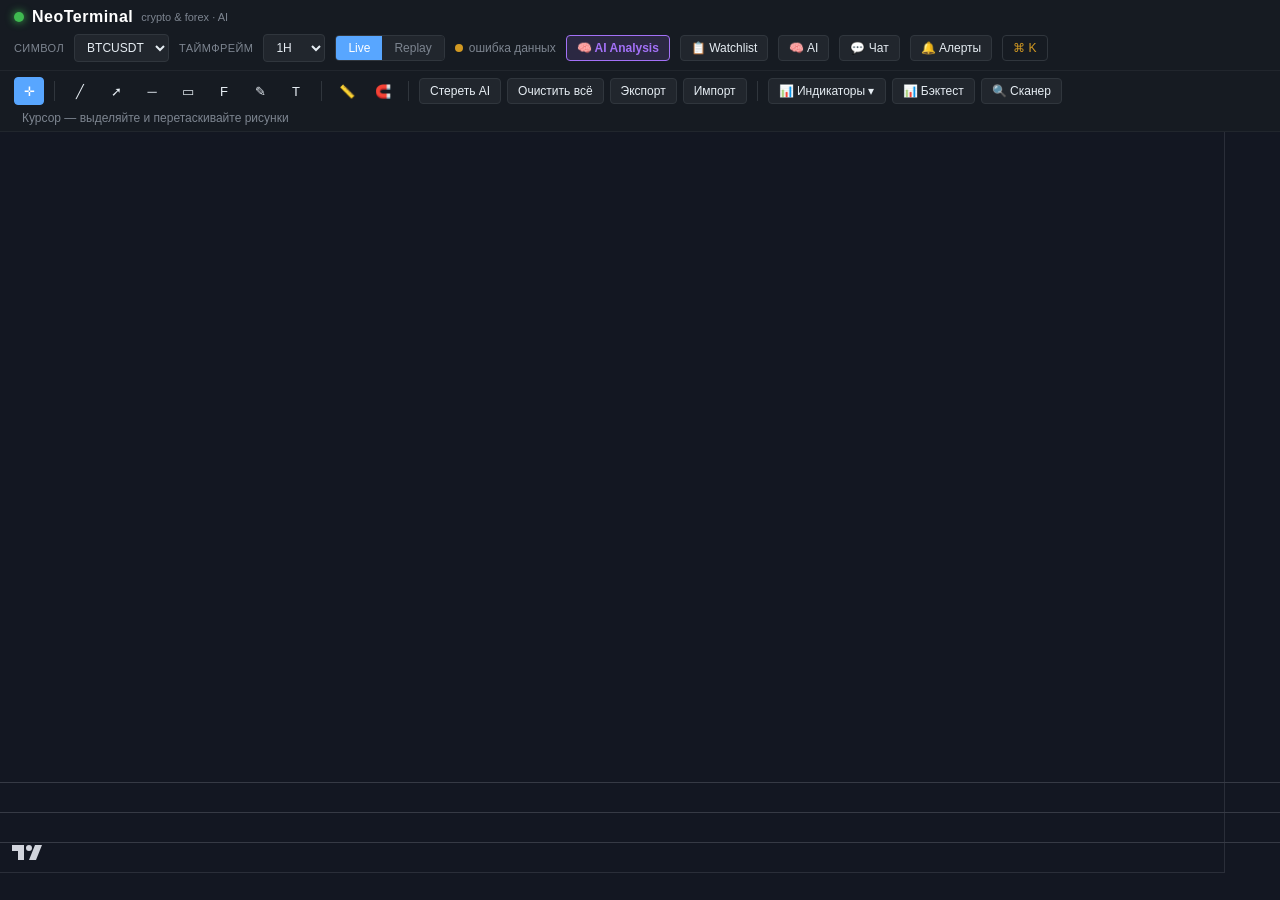
==== templates/index.html @ 92e6eb7a "BLOCK-37: scanner with TP/SL always (no toggle)" ====
<!DOCTYPE html>
<html lang="ru">
<head>
<meta charset="utf-8">
<meta name="viewport" content="width=device-width, initial-scale=1">
<title>Neo Trading Terminal</title>
<link rel="stylesheet" href="/static/css/style.css">
</head>
<body>
<div class="app">
  <header class="topbar">
    <div class="brand">
      <span class="brand-dot"></span>
      <span class="brand-name">NeoTerminal</span>
      <span class="brand-sub">crypto &amp; forex · AI</span>
    </div>
    <div class="controls">
      <label class="lbl">Символ</label>
      <select id="symbol-select">
        <option>BTCUSDT</option><option>ETHUSDT</option>
        <option>SOLUSDT</option><option>EURUSD</option>
        <option>GBPUSD</option><option>USDCHF</option>
        <option>USDJPY</option><option>USDCAD</option>
        <option>EURJPY</option><option>XAUUSD</option>
      </select>
      <label class="lbl">Таймфрейм</label>
      <select id="timeframe-select">
        <option>1m</option><option>5m</option><option>15m</option>
        <option selected>1H</option><option>4H</option><option>1D</option>
      </select>
      <div class="segmented" id="mode-toggle">
        <button data-mode="live" class="active">Live</button>
        <button data-mode="replay">Replay</button>
      </div>
      <span class="status" id="connection-status">
        <span class="pulse-dot" id="pulse-dot"></span>
        <span id="status-text">подключение…</span>
      </span>
      <span id="data-load-status" class="data-load-status" style="display:none">
        загрузка: 0/20000
      </span>
      <button id="ai-analysis-btn" class="btn ai-btn">🧠 AI Analysis</button>
      <button id="watchlist-toggle-btn" class="btn">📋 Watchlist</button>
      <button id="ai-toggle-btn" class="btn">🧠 AI</button>
      <button id="chat-toggle-btn" class="btn">💬 Чат</button>
      <button id="alerts-toggle-btn" class="btn">🔔 Алерты</button>
      <button id="cmd-palette-btn" class="btn ghost-btn">⌘ K</button>
    </div>
  </header>

  <div class="toolbar">
  <button class="tool-btn active" data-tool="cursor" title="Курсор">✛</button>
  <span class="sep"></span>
  <button class="tool-btn" data-tool="trendline" title="Трендовая">╱</button>
  <button class="tool-btn" data-tool="ray" title="Луч">➚</button>
  <button class="tool-btn" data-tool="h_line" title="Горизонтальная">─</button>
  <button class="tool-btn" data-tool="rectangle" title="Прямоугольник">▭</button>
  <button class="tool-btn" data-tool="fib" title="Фибоначчи">F</button>
  <button class="tool-btn" data-tool="pen" title="Кисть">✎</button>
  <button class="tool-btn" data-tool="text" title="Текст">T</button>
  <span class="sep"></span>
  <button class="tool-btn" id="measure-btn" title="Измерить">📏</button>
  <button class="tool-btn" id="magnet-btn" title="Магнит">🧲</button>
  <span class="sep"></span>
  <button class="btn" id="erase-ai-btn">Стереть AI</button>
  <button class="btn" id="clear-btn">Очистить всё</button>
  <button class="btn" id="export-btn">Экспорт</button>
  <button class="btn" id="import-btn">Импорт</button>
  <input type="file" id="import-file" hidden accept=".json">
  <span class="sep"></span>
  <div class="indicators-dropdown" id="indicators-dropdown">
    <button class="btn" id="indicators-btn">📊 Индикаторы ▾</button>
    <div class="indicators-menu" id="indicators-menu">
      <label class="ind-item"><input type="checkbox" id="ind-sma" checked> SMA 20</label>
      <label class="ind-item"><input type="checkbox" id="ind-ema" checked> EMA 50</label>
      <label class="ind-item"><input type="checkbox" id="ind-bb" checked> BB</label>
      <label class="ind-item"><input type="checkbox" id="ind-volume" checked> Volume</label>
      <label class="ind-item"><input type="checkbox" id="ind-rsi"> RSI</label>
      <label class="ind-item"><input type="checkbox" id="ind-macd"> MACD</label>
      <label class="ind-item"><input type="checkbox" id="ind-vwap"> VWAP</label>
      <label class="ind-item"><input type="checkbox" id="ind-supertrend"> Supertrend</label>
    </div>
  </div>
  <button class="btn" id="backtest-btn">📊 Бэктест</button>
  <button class="btn" id="scanner-btn">🔍 Сканер</button>
  <span class="hint" id="tool-hint">Курсор</span>
</div>

  <div class="main-area">
    <aside class="watchlist-panel" id="watchlist-panel" style="display:none">
      <div class="watchlist-header">Watchlist</div>
      <div class="watchlist-items" id="watchlist-items"></div>
    </aside>
    <div class="chart-wrap">
      <div class="chart-legend" id="chart-legend"></div>
      <div id="chart-container"></div>
      <div class="chart-loading" id="chart-loading">
        <div class="chart-spinner"></div>
      </div>
    </div>
    <aside class="ai-panel" id="ai-panel" style="display:none">
      <div class="ai-panel-header">
        <span>🧠 AI</span>
        <button id="ai-refresh-btn" class="mini-btn">⟳</button>
      </div>
      <div class="ai-body">
        <div class="ai-signal-box">
          <div class="ai-signal-label">Сигнал</div>
          <div class="ai-signal" id="ai-signal">—</div>
          <div class="conf-track"><div class="conf-fill" id="conf-fill"></div></div>
          <span id="conf-text">уверенность 0%</span>
        </div>
        <div class="ai-indicators-mini" id="ai-indicators-mini" style="display:none"></div>
        <div class="ai-reason" id="ai-reason">Анализ не запущен.</div>
        <div class="ai-meta" id="ai-meta"></div>
        <div class="ai-drawings">
          AI рисунков: <span id="ai-draw-count">0</span>
          <ul id="ai-draw-list"></ul>
        </div>
      </div>
    </aside>
    <aside class="chat-panel" id="chat-panel" style="display:none">
      <div class="chat-panel-header">
        <span>💬 Чат</span>
        <button id="chat-close-btn" class="mini-btn">✕</button>
      </div>
      <div class="chat-body" id="chat-body"></div>
      <div class="chat-input-row">
        <textarea id="chat-input" class="chat-input" rows="2"></textarea>
        <button id="chat-send-btn" class="btn ai-btn">➤</button>
      </div>
    </aside>
    <aside class="alerts-panel" id="alerts-panel" style="display:none">
      <div class="alerts-panel-header">
        <span>🔔 Алерты</span>
        <button id="alerts-close-btn" class="mini-btn">✕</button>
      </div>
      <div class="alert-form">
        <label for="alert-symbol">Символ</label>
        <select id="alert-symbol">
          <option>BTCUSDT</option><option>ETHUSDT</option>
          <option>SOLUSDT</option><option>EURUSD</option>
          <option>GBPUSD</option><option>USDCHF</option>
          <option>USDJPY</option><option>USDCAD</option>
          <option>EURJPY</option><option>XAUUSD</option>
        </select>
        <label for="alert-condition">Условие</label>
        <select id="alert-condition">
          <option value="above">Выше (above)</option>
          <option value="below">Ниже (below)</option>
          <option value="cross">Пересечение (cross)</option>
        </select>
        <label for="alert-value">Значение</label>
        <input type="number" id="alert-value" step="any" placeholder="100000">
        <label for="alert-channel">Канал</label>
        <select id="alert-channel">
          <option value="browser">Браузер</option>
          <option value="webhook">Webhook</option>
          <option value="telegram">Telegram</option>
        </select>
        <input type="text" id="alert-destination" placeholder="URL вебхука / token:chat_id" style="display:none">
        <button id="alert-create-btn" class="btn ai-btn">Создать</button>
      </div>
      <div class="alerts-list" id="alerts-list"></div>
      <div class="alerts-panel-footer">
        <span id="alerts-count">активных: 0</span>
      </div>
    </aside>
    <aside class="backtest-panel" id="backtest-panel" style="display:none">
      <div class="backtest-panel-header">
        <span>📊 Бэктест</span>
        <button id="bt-close-btn" class="mini-btn">✕</button>
      </div>
      <div class="bt-form">
        <label for="bt-strategy">Стратегия</label>
        <select id="bt-strategy">
          <option value="sma_cross">SMA Cross (20×50)</option>
          <option value="rsi_reversal">RSI Reversal (30/70)</option>
          <option value="macd_cross">MACD Cross</option>
        </select>
        <label for="bt-symbol">Символ</label>
        <select id="bt-symbol">
          <option>BTCUSDT</option><option>ETHUSDT</option>
          <option>SOLUSDT</option><option>EURUSD</option>
          <option>GBPUSD</option><option>USDCHF</option>
          <option>USDJPY</option><option>USDCAD</option>
          <option>EURJPY</option><option>XAUUSD</option>
        </select>
        <label for="bt-timeframe">Таймфрейм</label>
        <select id="bt-timeframe">
          <option>1m</option><option>5m</option><option>15m</option>
          <option selected>1H</option><option>4H</option><option>1D</option>
        </select>
        <label for="bt-from">С</label>
        <input type="date" id="bt-from">
        <label for="bt-to">По</label>
        <input type="date" id="bt-to">
        <label for="bt-cash">Капитал</label>
        <input type="number" id="bt-cash" value="10000" min="100" step="100">
        <label for="bt-limit">Свечей</label>
        <select id="bt-limit">
          <option value="1000">1000 свечей</option>
          <option value="5000" selected>5000 свечей</option>
          <option value="10000">10000 свечей</option>
          <option value="20000">20000 свечей (медленно)</option>
        </select>
        <div class="bt-run-row">
          <button id="bt-run-btn" class="btn ai-btn">Запустить</button>
        </div>
      </div>
      <div class="bt-error" id="bt-error" style="display:none"></div>
      <div class="bt-status" id="bt-status" style="display:none">Выполняется…</div>
      <div class="bt-results" id="bt-results" style="display:none">
        <div class="bt-metrics" id="bt-metrics"></div>
        <canvas id="bt-equity-canvas" class="bt-equity-canvas"></canvas>
        <div class="bt-trades-title">Последние сделки</div>
        <div class="bt-trades" id="bt-trades"></div>
      </div>
    </aside>
    <aside class="scanner-panel" id="scanner-panel" style="display:none">
      <div class="scanner-panel-header">
        <span>🔍 Сканер стратегий</span>
        <button id="scanner-close-btn" class="mini-btn">✕</button>
      </div>
      <div class="scan-form">
        <span class="scan-form-label">Символы</span>
        <div class="scan-checks" id="scan-symbols"></div>
        <label for="scan-timeframes">Таймфреймы</label>
        <div class="scan-timeframes-head">
          <label class="scan-all-label" for="scan-all-timeframes">
            <input type="checkbox" id="scan-all-timeframes">
            <span class="scan-all-icon">✓</span>Все ТФ
          </label>
          <span class="scan-timeframes-count" id="scan-timeframes-count">
            Выбрано: 0 ТФ
          </span>
        </div>
        <div class="scan-checks scan-checks-timeframes" id="scan-timeframes"></div>
        <div class="scan-strategies-head">
          <span class="scan-form-label">Стратегии</span>
          <label class="scan-all-label" for="scan-all-strategies">
            <input type="checkbox" id="scan-all-strategies">
            <span class="scan-all-icon">✓</span>Все стратегии
          </label>
          <label class="scan-mode-toggle" for="scan-full-history">
            <input type="checkbox" id="scan-full-history" checked>
            Полная история (20k, медленнее)
          </label>
          <span class="scan-strategies-count" id="scan-strategies-count">
            Выбрано: 0 стратегий
          </span>
        </div>
        <div class="scan-checks scan-checks-strategies"
             id="scan-strategies"></div>
        <div class="scan-run-row">
          <span class="scan-estimate" id="scan-estimate"></span>
          <button id="scan-run-btn" class="btn ai-btn">Запустить</button>
        </div>
      </div>
      <div class="scan-config">
        <button id="scan-config-toggle" class="scan-config-header" type="button">
          <span>⚙️ Настроить параметры</span><span id="scan-config-arrow">▸</span>
        </button>
        <div class="scan-config-panel" id="scan-config-panel" style="display:none">
          <label class="scan-config-use">
            <input type="checkbox" id="scan-use-custom"> Использовать свои параметры
          </label>
          <div id="scan-config-blocks"></div>
          <div class="scan-config-footer">
            <button id="scan-config-reset" class="btn" type="button">Сбросить к дефолту</button>
            <span id="scan-combo-count"></span>
          </div>
        </div>
      </div>
      <div class="scan-progress" id="scan-progress" style="display:none">
        <div class="conf-track"><div id="scan-progress-bar"></div></div>
        <span id="scan-progress-text">0/…</span>
      </div>
      <div class="scan-error" id="scan-error" style="display:none"></div>
      <div class="scan-hint" id="scan-hint">
        Запустите скан, чтобы увидеть результаты.
      </div>
      <div class="scan-results-block" id="scan-results-block" style="display:none">
        <div class="scan-summary" id="scan-summary-wrap" style="display:none">
          <div id="scan-summary"></div>
          <button id="scan-copy-btn" class="btn" type="button">📋 Отчёт для копирования</button>
        </div>
        <div class="scan-filter-row">
          <label for="scan-min-sharpe">min_sharpe</label>
          <input type="number" id="scan-min-sharpe" value="0" step="0.1">
          <button id="scan-export-btn" class="btn">📥 Экспорт CSV</button>
        </div>
        <!-- BLOCK-37: чекбокс «TP/SL уровни» убран — сканер и
             /api/backtest/trades всегда считают с уровнями
             config.BACKTEST_TP_ATR/SL_ATR (2×ATR / 1×ATR), поэтому числа
             в панели и блоки на графике совпадают 1:1. -->
        <div class="scan-warning" id="scan-warning" style="display:none"></div>
        <div class="scan-empty" id="scan-empty" style="display:none">
          Нет результатов по фильтру. Попробуйте снизить min_sharpe
          или сменить стратегию.
        </div>
        <div class="scan-results-head scan-result-row">
          <span>Symbol</span><span>ТФ</span><span>Стратегия</span><span>Params</span>
          <span>Comb</span><span>Train</span><span>Test</span>
          <span>Trades</span><span>Вердикт</span>
        </div>
        <div class="scan-results" id="scan-results"></div>
      </div>
    </aside>
  </div>

  <div class="replay-bar" id="replay-bar" style="display:none">
    <label>От</label><input type="date" id="from-date">
    <label>До</label><input type="date" id="to-date">
    <button class="btn" id="load-replay-btn">Загрузить</button>
    <span class="sep"></span>
    <button class="btn preset-btn" data-preset="30d">30д</button>
    <button class="btn preset-btn" data-preset="3m">3м</button>
    <button class="btn preset-btn" data-preset="1y">1г</button>
    <button class="btn preset-btn" data-preset="all">Всё</button>
    <span class="sep"></span>
    <button class="btn" id="play-btn">▶</button>
    <button class="btn" id="pause-btn">⏸</button>
    <button class="btn" id="reset-btn">Reset</button>
    <button class="btn" id="step-back-btn">⏪</button>
    <button class="btn" id="step-forward-btn">⏩</button>
    <input type="range" id="speed-control" min="0.5" max="20" step="0.5" value="2">
    <input type="range" id="progress-slider" min="0" max="100" value="0">
    <span id="replay-pos-text">0 / 0</span>
  </div>
</div>

<div id="alert-toasts"></div>

<script src="/static/vendor/lightweight-charts.standalone.production.js"></script>
<script type="module" src="/static/js/main.js"></script>
</body>
</html>
---- static/css/style.css ----
:root {
  /* Base */
  --bg:           #0d1117;   /* фон страницы */
  --bg-elevated:  #161b22;   /* панели, топбар, тулбар */
  --bg-hover:     #21262d;   /* hover на элементах */
  --bg-active:    #1f6feb;   /* активная кнопка/таб */

  /* Border */
  --border:       #30363d;   /* основные границы */
  --border-soft:  #21262d;   /* мягкие разделители */

  /* Text */
  --text:         #e6edf3;   /* основной */
  --text-muted:   #7d8590;   /* второстепенный */
  --text-subtle:  #484f58;   /* третичный */

  /* States */
  --up:           #3fb950;   /* свечи up */
  --down:         #f85149;   /* свечи down */
  --warning:      #d29922;   /* алерты, attention */

  /* Accent */
  --accent:       #58a6ff;   /* активные ссылки, фокус */
  --accent-soft:  rgba(88, 166, 255, 0.15);  /* подсветка */

  /* AI */
  --ai:           #a371f7;
  --ai-glow:      rgba(163, 113, 247, 0.25);

  /* Sizing */
  --radius:       6px;
  --radius-sm:    4px;
  --transition-fast: 0.12s ease;
  --transition:      0.15s ease;
  --transition-slow: 0.25s ease;
}


* { margin:0; padding:0; box-sizing:border-box; }
html, body { height:100%; overflow:hidden;
  font-family:"Segoe UI",Tahoma,Geneva,Verdana,sans-serif;
  font-size:13px; color:var(--text); background:var(--bg); }
.app { display:flex; flex-direction:column; height:100vh; }

.topbar { display:flex; justify-content:space-between; align-items:center;
  padding:8px 14px; background:var(--bg-elevated); border-bottom:1px solid var(--bg-hover);
  flex-shrink:0; flex-wrap:wrap; gap:8px; }
.brand { display:flex; align-items:center; gap:8px; }
.brand-dot { width:10px; height:10px; border-radius:50%;
  background:var(--up); box-shadow:0 0 8px var(--up); }
.brand-name { font-size:16px; font-weight:700; color:#fff;
  letter-spacing:.5px; }
.brand-sub { font-size:11px; color:var(--text-muted); }
.controls { display:flex; align-items:center; gap:10px; flex-wrap:wrap; }
.lbl { color:var(--text-muted); font-size:11px; text-transform:uppercase;
  letter-spacing:.4px; }
select, input[type="date"], input[type="text"] {
  background:var(--bg-hover); color:var(--text); border:1px solid var(--border);
  padding:5px 8px; border-radius:4px; font-size:12px; outline:none;
  transition: border-color var(--transition-fast),
              box-shadow var(--transition-fast); }
select:focus, input:focus { border-color:var(--accent);
  box-shadow: 0 0 0 3px var(--accent-soft); }
.segmented { display:flex; border:1px solid var(--border);
  border-radius:4px; overflow:hidden; }
.segmented button { background:var(--bg-hover); color:var(--text-muted);
  border:none; padding:5px 12px; cursor:pointer; font-size:12px;
  transition: background var(--transition),
              color var(--transition),
              border-color var(--transition),
              box-shadow var(--transition); }
.segmented button.active { background:var(--accent); color:#fff; }
.status { display:flex; align-items:center; gap:6px;
  color:var(--text-muted); font-size:12px; }
.data-load-status {
  color: var(--warning);
  font-size: 11px;
  padding: 4px 8px;
  background: rgba(210,153,34,0.1);
  border-radius: 4px;
  border: 1px solid rgba(210,153,34,0.3);
}
.pulse-dot { width:8px; height:8px; border-radius:50%;
  background:var(--down); }
.pulse-dot.ok { background:var(--up); animation:pulse 2s infinite; }
.pulse-dot.warn { background:var(--warning); }
@keyframes pulse { 0%,100% { box-shadow:0 0 0 0 rgba(63,185,80,.5); }
  50% { box-shadow:0 0 0 5px rgba(63,185,80,0); } }
.btn { background:var(--bg-hover); color:var(--text); border:1px solid var(--border);
  padding:5px 10px; border-radius:4px; cursor:pointer;
  font-size:12px;
  transition: background var(--transition),
              color var(--transition),
              border-color var(--transition),
              box-shadow var(--transition); }
.btn:hover { background:var(--bg-hover); }
.btn.panel-active { background: var(--accent-soft); color: var(--accent); }
.ai-btn { background: rgba(163, 113, 247, 0.15);
  border: 1px solid var(--ai);
  color: var(--ai);
  font-weight: 600;
  transition: background var(--transition),
              box-shadow var(--transition); }
.ai-btn:hover { background: rgba(163, 113, 247, 0.25);
  box-shadow: 0 0 0 3px var(--ai-glow); }
.ghost-btn { background:transparent; border-color:var(--border);
  color:var(--warning); }

.toolbar { display:flex; align-items:center; gap:6px;
  padding:6px 14px; background:var(--bg-elevated);
  border-bottom:1px solid var(--bg-hover); flex-shrink:0; flex-wrap:wrap; }
.tool-btn { min-width:30px; height:28px; background:transparent;
  color:var(--text); border:1px solid transparent; border-radius:4px;
  cursor:pointer; font-size:13px; padding:0 6px;
  transition: background var(--transition),
              color var(--transition),
              border-color var(--transition),
              box-shadow var(--transition); }
.tool-btn:hover { background:var(--bg-hover); }
.tool-btn.active { background:var(--accent); color:#fff;
  border-color:var(--accent);
  box-shadow: inset 0 0 0 1px var(--accent); }
.sep { width:1px; height:20px; background:var(--border); margin:0 4px; }
input[type="color"] { width:26px; height:26px; padding:1px;
  border:1px solid var(--border); border-radius:4px;
  background:var(--bg-hover); cursor:pointer; }
.hint { color:var(--text-muted); font-size:12px; margin-left:8px; }

.main-area { flex:1; display:flex; min-height:0; overflow:hidden; }

.watchlist-panel { position:fixed; left:12px; top:90px; bottom:12px;
  width:200px; z-index:50;
  background:var(--bg-elevated);
  border:1px solid var(--border);
  border-radius:var(--radius);
  box-shadow:0 8px 24px rgba(0,0,0,0.4);
  overflow-y:auto;
  transition: transform var(--transition-slow),
              opacity var(--transition-slow); }
.watchlist-header { padding:8px 12px; font-weight:600; color:#fff;
  font-size:12px; border-bottom:1px solid var(--bg-hover);
  text-transform:uppercase; letter-spacing:.4px; }
.watchlist-items { display:flex; flex-direction:column; }
.watchlist-item { padding:6px 10px; cursor:pointer;
  border-bottom:1px solid var(--bg-hover); display:flex;
  justify-content:space-between; gap:6px; font-size:12px;
  align-items:center;
  transition: background var(--transition); }
.watchlist-item:hover { background:var(--bg-hover); }
.watchlist-item.active { background:var(--bg-hover);
  border-left:3px solid var(--accent); padding-left:7px; }
.wl-symbol { font-weight:600; color:#fff; }
.wl-price { color:var(--text); }
.wl-change.up { color:var(--up); }
.wl-change.down { color:var(--down); }

.chart-wrap { flex:1; width:100%; position:relative; min-width:0;
  min-height:0; overflow:hidden; }
#chart-container { position:absolute; inset:0; }
.chart-legend { position:absolute; top:4px; left:8px; z-index:5;
  font-size:11px; pointer-events:none; display:flex;
  gap:12px; flex-wrap:wrap; }
.chart-legend .lg-item { display:flex; align-items:center;
  gap:5px; white-space:nowrap; }
.chart-legend .lg-swatch { width:10px; height:2px;
  border-radius:1px; }

.ai-panel { position:fixed; right:12px; top:90px; width:320px;
  max-height:45vh; z-index:50;
  background-color:var(--bg-elevated);
  background-image: linear-gradient(180deg,
    rgba(163, 113, 247, 0.05) 0%,
    rgba(163, 113, 247, 0) 30%);
  border:1px solid var(--border);
  border-radius:var(--radius);
  box-shadow:0 8px 24px rgba(0,0,0,0.4);
  display:flex; flex-direction:column; overflow-y:auto;
  transition: opacity var(--transition-slow),
              transform var(--transition-slow); }
.ai-panel-header { display:flex; justify-content:space-between;
  align-items:center; padding:10px 12px;
  border-bottom:1px solid var(--border); font-weight:600; color:var(--ai); }
.mini-btn { background:var(--bg-hover); border:1px solid var(--border);
  color:var(--text); border-radius:4px; width:24px; height:24px;
  cursor:pointer;
  transition: background var(--transition),
              color var(--transition),
              border-color var(--transition),
              box-shadow var(--transition); }
.ai-body { padding:12px; display:flex; flex-direction:column;
  gap:12px; }
.ai-signal-box { background: rgba(163, 113, 247, 0.05);
  border: 1px solid rgba(163, 113, 247, 0.3);
  border-radius:6px; padding:10px; text-align:center; }
.ai-signal-label { font-size:11px; color:var(--text-muted);
  text-transform:uppercase; }
.ai-signal { font-size:22px; font-weight:800;
  transition: color var(--transition), opacity var(--transition); }
.signal-BUY { color:var(--up); }
.signal-SELL { color:var(--down); }
.signal-HOLD { color:var(--warning); }
.conf-track { height:6px; background:var(--bg);
  border-radius:3px; overflow:hidden; margin-top:8px; }
.conf-fill { height:100%; width:0; background:var(--ai);
  border-radius:3px; transition:width .3s; }
#conf-text { font-size:11px; color:var(--text-muted); }
.ai-reason { background: rgba(163, 113, 247, 0.08); border-left:3px solid var(--ai);
  border-radius:4px; padding:8px 10px; font-size:12px;
  line-height:1.45; white-space:pre-wrap; color:var(--text); }
.ai-meta { font-size:11px; color:var(--text-muted); }
.ai-drawings { border-top:1px dashed var(--border); padding-top:8px;
  font-size:12px; color:var(--text-muted); }
#ai-draw-count { color:var(--ai); font-weight:700; }

.chat-panel { position:fixed; right:12px; top:90px;
  width:320px; height:60vh; z-index:50;
  background:var(--bg-elevated);
  border:1px solid var(--border);
  border-radius:var(--radius);
  box-shadow:0 8px 24px rgba(0,0,0,0.4);
  display:flex; flex-direction:column; overflow:hidden;
  transition: opacity var(--transition-slow),
              transform var(--transition-slow); }
.chat-panel-header { display:flex; justify-content:space-between;
  align-items:center; padding:10px 12px;
  border-bottom:1px solid var(--bg-hover); font-weight:600; color:#fff; }
.chat-body { flex:1; overflow-y:auto; padding:10px;
  display:flex; flex-direction:column; gap:8px; }
.chat-msg { display:flex; }
.chat-msg.user { justify-content:flex-end; }
.chat-msg.ai { justify-content:flex-start; }
.chat-bubble { max-width:85%; padding:7px 10px;
  border-radius:8px; font-size:12px; line-height:1.45;
  white-space:pre-wrap; word-break:break-word; }
.chat-msg.user .chat-bubble { background:var(--accent); color:#fff;
  border-bottom-right-radius:2px; }
.chat-msg.ai .chat-bubble { background:var(--bg-hover); color:var(--text);
  border:1px solid var(--border); border-bottom-left-radius:2px; }
.chat-input-row { display:flex; gap:6px; padding:8px;
  border-top:1px solid var(--bg-hover); }
.chat-input { flex:1; background:var(--bg); color:var(--text);
  border:1px solid var(--border); border-radius:4px;
  padding:6px 8px; font-size:12px; resize:none;
  outline:none; font-family:inherit;
  transition: border-color var(--transition-fast),
              box-shadow var(--transition-fast); }
.chat-input:focus { border-color:var(--accent);
  box-shadow: 0 0 0 3px var(--accent-soft); }

.replay-bar { flex-shrink:0; display:none; align-items:center;
  gap:8px; padding:8px 14px; background:var(--bg-elevated);
  border-top:1px solid var(--bg-hover); flex-wrap:wrap; }
.replay-bar input[type="range"] { accent-color:var(--accent); }
.replay-bar #progress-slider { flex:1; min-width:140px; }

.indicators-dropdown { position:relative; display:inline-block; }
.indicators-menu { display:none; position:absolute; top:100%;
  left:0; margin-top:4px; background:var(--bg-elevated);
  border:1px solid var(--border); border-radius:6px;
  padding:8px 10px; z-index:200; min-width:170px;
  box-shadow:0 6px 24px #000a; }
.indicators-dropdown.open .indicators-menu { display:block; }
.ind-item { display:flex; align-items:center; gap:7px;
  padding:4px 0; cursor:pointer; font-size:12px;
  color:var(--text); white-space:nowrap; }
.ind-item input[type="checkbox"] { accent-color:var(--accent);
  width:14px; height:14px; margin:0; }


.tool-btn.active { background: var(--accent); color: #fff; border-color: var(--accent); box-shadow: inset 0 0 0 1px var(--accent); }
#magnet-btn.active, #measure-btn.active { background:var(--accent); color:#fff; border-color:var(--accent); box-shadow: inset 0 0 0 1px var(--accent); }

/* ---------- Исходный контент ниже (без изменений) ---------- */

.chart-loading {
  position: absolute;
  inset: 0;
  z-index: 10;
  display: none;
  align-items: center;
  justify-content: center;
  background: rgba(13, 17, 23, 0.55);
  backdrop-filter: blur(1.5px);
  transition: opacity .18s ease;
  pointer-events: none;
}
.chart-loading.active { display: flex;
  animation: chartFadeIn var(--transition) ease-out; }
@keyframes chartFadeIn { from { opacity: 0; } to { opacity: 1; } }
.chart-loading .chart-spinner {
  width: 36px;
  height: 36px;
  border: 3px solid rgba(230, 237, 243, 0.15);
  border-top-color: var(--accent);
  border-radius: 50%;
  animation: chart-spin .7s linear infinite;
}
@keyframes chart-spin { to { transform: rotate(360deg); } }

/* ---------- Command Palette (⌘K / Ctrl+K) ---------- */
#cmd-palette { position: fixed; top: 15vh; left: 50%;
  transform: translateX(-50%);
  width: 480px; max-width: 92vw;
  background: var(--bg-elevated); border: 1px solid var(--border);
  border-radius: 10px; box-shadow: 0 12px 40px #000c;
  z-index: 10000; padding: 10px; display: none; color: var(--text);
  transition: opacity var(--transition-fast),
              transform var(--transition-fast); }
#cmd-palette.open { display: block;
  animation: cmdScaleIn var(--transition-fast) ease-out; }
@keyframes cmdScaleIn {
  from { opacity: 0; transform: translateX(-50%) scale(0.96); }
  to   { opacity: 1; transform: translateX(-50%) scale(1); } }
#cmd-input { width: 100%; padding: 8px 10px; background: var(--bg);
  color: var(--text); border: 1px solid var(--border); border-radius: 6px;
  outline: none; font-size: 13px; }
#cmd-input:focus { border-color: var(--accent);
  box-shadow: 0 0 0 3px var(--accent-soft); }
#cmd-list { margin-top: 8px; max-height: 340px; overflow-y: auto; }
.cmd-item { display: flex; align-items: center; gap: 8px;
  padding: 6px 10px; border-radius: 6px; cursor: pointer; font-size: 12px; }
.cmd-item:hover { background: var(--bg-hover); }
.cmd-item.active { background: var(--accent); color: #fff; }
.cmd-item.active .cmd-category { color: rgba(255,255,255,.85);
  background: rgba(13,17,23,.35); border-color: transparent; }
.cmd-item.active .cmd-hint { color: rgba(255,255,255,.75); }
.cmd-category { font-size: 10px; text-transform: uppercase;
  letter-spacing: .4px; color: var(--text-muted); background: var(--bg);
  border: 1px solid var(--border); border-radius: 3px; padding: 1px 6px;
  flex-shrink: 0; min-width: 64px; text-align: center; }
.cmd-label { font-weight: 600; }
.cmd-hint { margin-left: auto; font-size: 11px; color: var(--text-muted);
  white-space: nowrap; overflow: hidden; text-overflow: ellipsis; }
.cmd-footer { margin-top: 8px; padding-top: 8px;
  border-top: 1px solid var(--bg-hover); display: flex; gap: 14px;
  font-size: 11px; color: var(--text-muted); }
.cmd-footer kbd { background: var(--bg-hover); border: 1px solid var(--border);
  border-radius: 3px; padding: 0 5px; font-family: inherit;
  font-size: 10px; color: var(--text); }
.cmd-empty { padding: 12px 10px; font-size: 12px; color: var(--text-muted);
  text-align: center; }

/* ---------- Alerts panel (🔔 Алерты) ---------- */
.alerts-panel { position: fixed; top: 90px; right: 12px; width: 320px;
  max-height: calc(100vh - 120px); overflow-y: auto;
  background: var(--bg-elevated); border: 1px solid var(--border); border-radius: var(--radius);
  box-shadow: 0 8px 24px rgba(0,0,0,0.4);
  z-index: 50; color: var(--text);
  transition: opacity var(--transition-slow),
              transform var(--transition-slow); }
.alerts-panel-header { display: flex; align-items: center;
  justify-content: space-between; padding: 10px 12px;
  border-bottom: 1px solid var(--bg-hover); font-weight: 600; font-size: 13px; }
.alert-form { display: grid; gap: 8px; padding: 12px;
  border-bottom: 1px solid var(--bg-hover); }
.alert-form label { font-size: 11px; color: var(--text-muted); }
.alert-form select, .alert-form input {
  background: var(--bg); color: var(--text);
  border: 1px solid var(--border); border-radius: 4px;
  padding: 6px 8px; font-size: 12px; outline: none; }
.alert-form select:focus, .alert-form input:focus { border-color: var(--accent);
  box-shadow: 0 0 0 3px var(--accent-soft); }
.alert-form .btn { margin-top: 2px; }
.alerts-list { display: flex; flex-direction: column; }
.alert-item { display: flex; align-items: center; gap: 8px;
  padding: 6px 10px; font-size: 12px;
  border-bottom: 1px solid var(--bg-hover);
  transition: background var(--transition); }
.alert-item:hover { background: var(--bg-hover); }
.alert-item .alert-symbol { font-weight: 600; color: #fff; }
.alert-item .alert-cond { color: var(--text-muted); }
.alert-item .alert-delete { margin-left: auto; flex-shrink: 0;
  background: transparent; border: none; color: var(--text-muted);
  cursor: pointer; font-size: 12px; padding: 2px 6px;
  border-radius: 3px; }
.alert-item .alert-delete:hover { color: var(--down); background: rgba(248,81,73,.12); }
.alert-item.triggered { background: rgba(248,81,73,0.1);
  border-left: 3px solid var(--down); padding-left: 7px; }
.alerts-empty { padding: 12px 10px; font-size: 12px; color: var(--text-muted);
  text-align: center; }
.alerts-panel-footer { padding: 8px 12px;
  border-top: 1px solid var(--bg-hover); font-size: 11px; color: var(--text-muted); }

/* ---------- Alert toasts ---------- */
#alert-toasts { position: fixed; top: 80px; right: 20px; z-index: 2000;
  display: flex; flex-direction: column; gap: 8px; }
.alert-toast { background: var(--bg-hover); border-left: 3px solid var(--warning);
  padding: 10px 14px; border-radius: 4px; max-width: 300px;
  color: var(--text); font-size: 12px;
  box-shadow: 0 6px 18px rgba(0,0,0,.5);
  animation: alert-slide-in 0.3s ease; }
.alert-toast-title { font-weight: 600; margin-bottom: 2px; }
.alert-toast-body { color: #b2b5be; word-break: break-word; }
.alert-toast.out { opacity: 0; transition: opacity .3s ease; }
@keyframes alert-slide-in {
  from { transform: translateX(30px); opacity: 0; }
  to   { transform: none; opacity: 1; } }

/* ---------- Backtest panel (📊 Бэктест) ---------- */
.backtest-panel { position: fixed; top: 90px; right: 12px; width: 400px;
  max-height: calc(100vh - 120px); overflow-y: auto;
  background: var(--bg-elevated); border: 1px solid var(--border); border-radius: var(--radius);
  box-shadow: 0 8px 24px rgba(0,0,0,0.4); z-index: 50; color: var(--text);
  transition: opacity var(--transition-slow),
              transform var(--transition-slow); }
.backtest-panel-header { display: flex; align-items: center;
  justify-content: space-between; padding: 10px 12px;
  border-bottom: 1px solid var(--bg-hover); font-weight: 600; font-size: 13px; }
.bt-form { display: grid; grid-template-columns: 92px 1fr;
  gap: 8px 10px; padding: 12px; align-items: center; }
.bt-form label { font-size: 12px; color: var(--text-muted); }
.bt-form select, .bt-form input { background: var(--bg);
  border: 1px solid var(--border); color: var(--text); border-radius: 4px;
  padding: 5px 8px; font-size: 12px; width: 100%; box-sizing: border-box; }
.bt-run-row { grid-column: 1 / -1; }
#bt-run-btn { width: 100%; }
#bt-run-btn:disabled { opacity: .55; cursor: default; }
.bt-error { margin: 0 12px 10px; padding: 8px 10px; font-size: 12px;
  color: var(--down); background: rgba(248,81,73,.08);
  border: 1px solid rgba(248,81,73,.4); border-radius: 4px; }
.bt-status { margin: 0 12px 10px; font-size: 12px; color: var(--text-muted); }
.bt-results { padding: 0 12px 12px; }
.bt-metrics { display: grid; grid-template-columns: 1fr 1fr; gap: 8px;
  margin-bottom: 12px; }
.bt-metric { background: var(--bg); border: 1px solid var(--bg-hover);
  border-radius: 6px; padding: 8px 10px; }
.bt-metric-label { font-size: 10px; text-transform: uppercase;
  letter-spacing: .5px; color: var(--text-muted); margin-bottom: 2px; }
.bt-metric-value { font-size: 18px; font-weight: 700; color: var(--text); }
.bt-metric-value.up { color: var(--up); }
.bt-metric-value.down { color: var(--down); }
.bt-equity-canvas { width: 100%; height: 120px; display: block;
  background: var(--bg); border: 1px solid var(--bg-hover); border-radius: 6px;
  margin-bottom: 12px; }
.bt-trades-title { font-size: 11px; text-transform: uppercase;
  letter-spacing: .5px; color: var(--text-muted); margin-bottom: 4px; }
.bt-trades { font-size: 11px; }
.bt-trades-head, .bt-trade-row { display: grid;
  grid-template-columns: 1.1fr 1.1fr 1.6fr .9fr; gap: 6px;
  padding: 4px 6px; align-items: center; }
.bt-trades-head { color: var(--text-muted); font-size: 10px; text-transform: uppercase; }
.bt-trade-row { border-bottom: 1px solid var(--bg-hover);
  font-family: Consolas, monospace;
  transition: background var(--transition); }
.bt-trades-empty { color: var(--text-muted); padding: 6px; font-size: 11px; }
.bt-pnl.up { color: var(--up); }
.bt-pnl.down { color: var(--down); }

/* ---------- Scanner panel (🔍 Сканер стратегий) ---------- */
.scanner-panel { position: fixed; top: 90px; right: 12px; width: 480px;
  max-height: calc(100vh - 120px); overflow-y: auto;
  background: var(--bg-elevated); border: 1px solid var(--border); border-radius: var(--radius);
  box-shadow: 0 8px 24px rgba(0,0,0,0.4); z-index: 50; color: var(--text);
  transition: opacity var(--transition-slow),
              transform var(--transition-slow); }
.scanner-panel-header { display: flex; align-items: center;
  justify-content: space-between; padding: 10px 12px;
  border-bottom: 1px solid var(--bg-hover); font-weight: 600; font-size: 13px; }
.scan-form { display: grid; grid-template-columns: 92px 1fr;
  gap: 8px 10px; padding: 12px; align-items: center; }
.scan-form label, .scan-form-label { font-size: 12px; color: var(--text-muted); }
.scan-checks { display: flex; flex-wrap: wrap; gap: 4px 10px; }
.scan-checks label { display: flex; align-items: center; gap: 4px;
  font-size: 11px; color: var(--text); white-space: nowrap; }
/* «Все стратегии» + counter «Выбрано: N» — шапка списка стратегий. */
.scan-strategies-head { grid-column: 1 / -1; display: flex;
  align-items: center; gap: 10px; flex-wrap: wrap; }
.scan-all-label { display: flex; align-items: center; gap: 4px;
  font-size: 12px; font-weight: 600; color: var(--text); cursor: pointer; }
.scan-all-icon { color: var(--up); font-weight: 700; }
/* Переключатель «Полная история» (20k медленнее / быстрый режим 5k). */
.scan-mode-toggle { display: flex; align-items: center; gap: 4px;
  font-size: 12px; color: var(--text-muted); cursor: pointer; white-space: nowrap; }
.scan-mode-toggle input { cursor: pointer; }
.scan-strategies-count { margin-left: auto; font-size: 11px;
  color: var(--text-muted); }
.scan-checks-strategies { grid-column: 1 / -1; }
.scan-run-row { grid-column: 1 / -1; display: flex; flex-direction: column;
  gap: 6px; }
.scan-estimate { font-size: 11px; color: var(--text-muted); }
.scan-estimate.scan-estimate-over { color: var(--down); }
.scan-estimate.scan-estimate-warn { color: var(--warning); }
#scan-run-btn { width: 100%; }
#scan-run-btn:disabled { opacity: .55; cursor: default; }
.scan-progress { margin: 0 12px 10px; }
#scan-progress-bar { height: 100%; width: 0; background: var(--ai);
  border-radius: 3px; transition: width .3s; }
#scan-progress-text { font-size: 11px; color: var(--text-muted); }
.scan-error { margin: 0 12px 10px; padding: 8px 10px; font-size: 12px;
  color: var(--down); background: rgba(248,81,73,.08);
  border: 1px solid rgba(248,81,73,.4); border-radius: 4px; }
.scan-hint { padding: 0 12px 12px; font-size: 12px; color: var(--text-muted); }
.scan-results-block { padding: 0 12px 12px; }
.scan-filter-row { display: flex; align-items: center; gap: 8px;
  margin-bottom: 8px; }
.scan-filter-row label { font-size: 11px; color: var(--text-muted); }
.scan-filter-row input { width: 90px; background: var(--bg);
  border: 1px solid var(--border); color: var(--text); border-radius: 4px;
  padding: 4px 8px; font-size: 12px; }
.scan-filter-row .btn { margin-left: auto; font-size: 11px; padding: 4px 8px; }
.scan-warning { margin: 0 0 8px; padding: 8px 10px; font-size: 12px;
  color: var(--warning); background: rgba(210,153,34,.08);
  border: 1px solid rgba(210,153,34,.4); border-radius: 4px; }
.scan-empty { padding: 10px; font-size: 12px; color: var(--text-muted);
  text-align: center; }
.scan-result-row { display: grid;
  grid-template-columns: .9fr 1.5fr 1.1fr .6fr .6fr .6fr .5fr 1.3fr; gap: 8px;
  padding: 6px 8px; align-items: center; font-size: 11px;
  font-family: Consolas, monospace; border-bottom: 1px solid var(--bg-hover);
  cursor: pointer; transition: background var(--transition); }
.scan-result-row span { overflow: hidden; text-overflow: ellipsis;
  white-space: nowrap; }
.scan-result-row:hover, .scan-result-row.expanded { background: var(--bg-hover); }
.scan-results-head { color: var(--text-muted); font-size: 10px;
  text-transform: uppercase; cursor: default; font-family: inherit; }
.scan-result-row.win { border-left: 3px solid var(--up); }
.scan-result-row.neutral { border-left: 3px solid var(--warning); }
.scan-result-row.lose { border-left: 3px solid var(--down); }
.scan-result-details { padding: 6px 10px 10px 14px; font-size: 11px;
  background: var(--bg); border-bottom: 1px solid var(--bg-hover); }
.scan-detail-grid { display: grid; grid-template-columns: 1fr 1fr; gap: 8px; }
.scan-detail-title { font-size: 10px; text-transform: uppercase;
  letter-spacing: .5px; color: var(--text-muted); margin-bottom: 2px; }
.scan-detail-line { display: flex; justify-content: space-between; gap: 8px; }
.scan-row-actions {
  display: flex;
  gap: 8px;
  margin-top: 10px;
  padding-top: 10px;
  border-top: 1px dashed var(--border);
}
.scan-show-trades-btn {
  background: var(--accent-soft);
  color: var(--accent);
  border-color: var(--accent);
}
.scan-show-trades-btn:hover {
  background: var(--accent);
  color: white;
}
.scan-hide-trades-btn {
  background: transparent;
  color: var(--text-muted);
}

/* ---------- Сводка отчёта (ЧАСТЬ C/F) ---------- */
.scan-summary { background: var(--bg-hover); padding: 12px;
  border-radius: var(--radius-sm); margin-bottom: 10px; }
.scan-summary-row { display: flex; justify-content: space-between;
  gap: 8px; padding: 2px 0; }
.scan-summary-recs { list-style: none; margin: 8px 0 0; padding: 0; }
.scan-summary-recs li { padding: 2px 0; overflow: hidden;
  text-overflow: ellipsis; white-space: nowrap; }
#scan-copy-btn { margin-top: 8px; width: 100%; }
.scan-verdict-stable { color: var(--up); }
.scan-verdict-overfit { color: var(--warning); }
.scan-verdict-noise { color: var(--text-muted); }
.scan-verdict-weak { color: var(--warning); }
.scan-verdict-losing { color: var(--down); }

/* ---------- Конструктор вариаций (ЧАСТЬ D/F) ---------- */
.scan-config-header { display: flex; align-items: center;
  justify-content: space-between; width: calc(100% - 24px);
  margin: 0 12px 8px; padding: 6px 10px; background: var(--bg);
  border: 1px solid var(--border); border-radius: var(--radius-sm);
  color: var(--text); font-size: 12px; cursor: pointer; }
.scan-config-panel { padding: 0 12px 10px; }
.scan-config-use { display: flex; align-items: center; gap: 6px;
  font-size: 12px; color: var(--text); margin-bottom: 8px; }
.scan-config-block { margin-bottom: 10px; }
.scan-config-title { font-size: 10px; text-transform: uppercase;
  letter-spacing: .5px; color: var(--text-muted); margin-bottom: 4px; }
.scan-config-row { display: grid; grid-template-columns: 78px 1fr;
  gap: 6px; align-items: center; margin-bottom: 4px;
  font-size: 11px; color: var(--text-muted); }
.scan-config-row input { background: var(--bg);
  border: 1px solid var(--border); color: var(--text); border-radius: 4px;
  padding: 4px 6px; font-size: 11px; width: 100%; box-sizing: border-box;
  font-family: Consolas, monospace; }
.scan-config-footer { display: flex; align-items: center; gap: 10px;
  margin-top: 4px; }
#scan-combo-count { font-size: 11px; color: var(--text-muted); }
#scan-combo-count.scan-combo-over { color: var(--down); }
#scan-combo-count.scan-combo-bad { color: var(--warning); }

/* ---------- Плавное появление панелей (ЧАСТЬ B) ---------- */
@keyframes panelSlideIn {
  from { opacity: 0; transform: translateX(8px); }
  to   { opacity: 1; transform: translateX(0); } }
/* Панели показываются из JS через style.display (без класса .open).
   Attribute-селектор начинает матчиться в момент установки
   display:flex/block и проигрывает анимацию один раз при каждом показе. */
.watchlist-panel[style*="block"],
.ai-panel[style*="flex"],
.chat-panel[style*="flex"],
.alerts-panel[style*="block"],
.backtest-panel[style*="block"],
.scanner-panel[style*="block"] {
  animation: panelSlideIn var(--transition-slow) ease-out; }

/* ЧАСТЬ G — маленькие экраны: floating-панели на всю ширину */
@media (max-width: 900px) {
  .watchlist-panel,
  .ai-panel,
  .chat-panel,
  .alerts-panel,
  .backtest-panel,
  .scanner-panel {
    left: 12px; right: 12px; width: auto; }
}
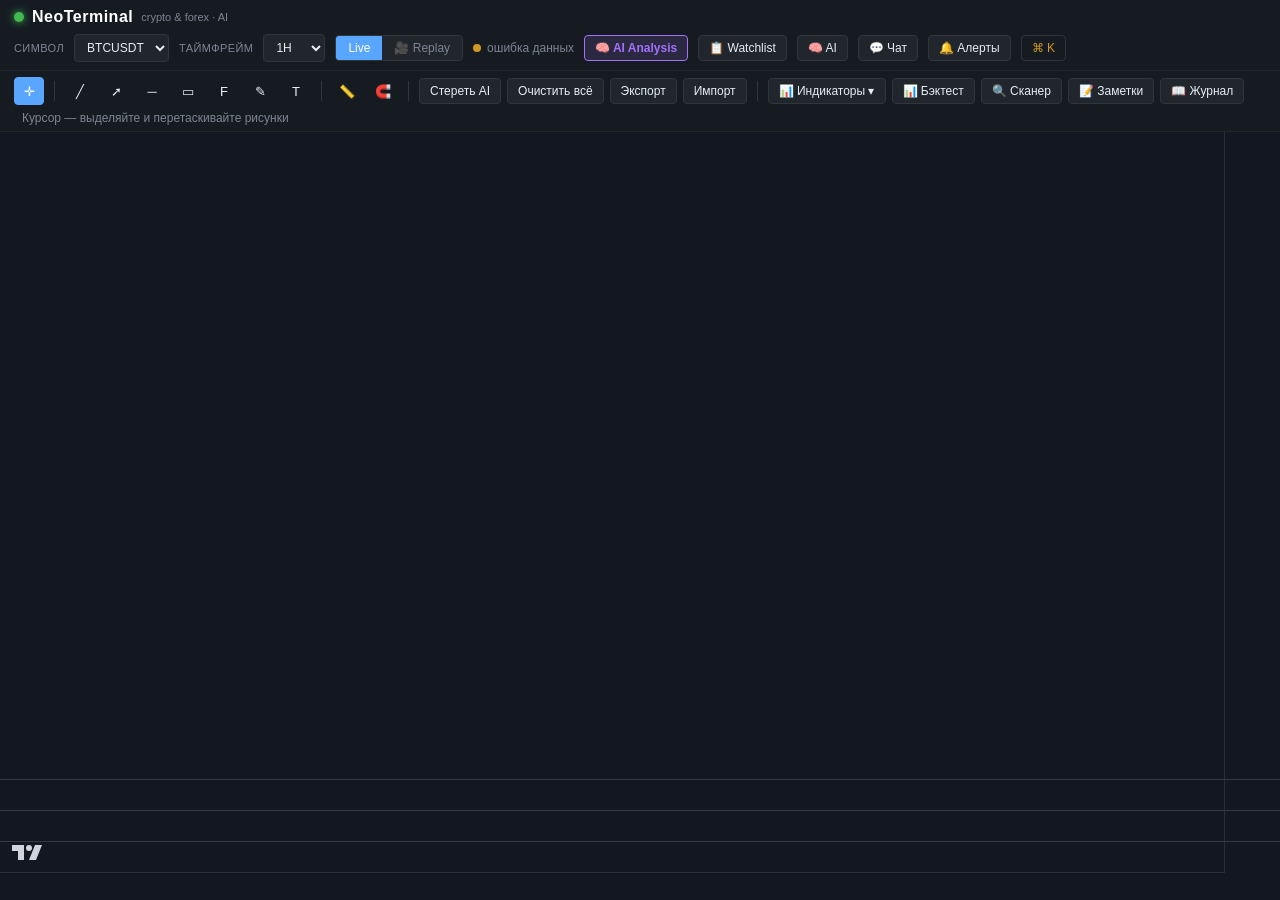
==== commit e1f2438f: "222" ====
--- a/templates/index.html
+++ b/templates/index.html
@@ -30,7 +30,7 @@
       </select>
       <div class="segmented" id="mode-toggle">
         <button data-mode="live" class="active">Live</button>
-        <button data-mode="replay">Replay</button>
+        <button data-mode="replay">🎥 Replay</button>
       </div>
       <span class="status" id="connection-status">
         <span class="pulse-dot" id="pulse-dot"></span>
@@ -83,6 +83,8 @@
   </div>
   <button class="btn" id="backtest-btn">📊 Бэктест</button>
   <button class="btn" id="scanner-btn">🔍 Сканер</button>
+  <button class="btn" id="notes-btn" title="Заметки по активу">📝 Заметки</button>
+  <button class="btn" id="journal-btn" title="Торговый журнал">📖 Журнал</button>
   <span class="hint" id="tool-hint">Курсор</span>
 </div>
 
@@ -252,8 +254,15 @@
         </div>
         <div class="scan-checks scan-checks-strategies"
              id="scan-strategies"></div>
+        <div class="scan-rr-row">
+          <label for="scan-rr">Базовый R/R (TP&nbsp;:&nbsp;SL)</label>
+          <input type="number" id="scan-rr" value="2.0" min="0.5" max="10.0"
+                 step="0.1">
+          <span class="scan-hint">TP = R/R × стоп (SL = 1×ATR)</span>
+        </div>
         <div class="scan-run-row">
           <span class="scan-estimate" id="scan-estimate"></span>
+          <button id="scan-cancel-btn" class="btn" type="button" disabled>Отменить</button>
           <button id="scan-run-btn" class="btn ai-btn">Запустить</button>
         </div>
       </div>
@@ -307,6 +316,57 @@
         <div class="scan-results" id="scan-results"></div>
       </div>
     </aside>
+    <aside class="notes-panel" id="notes-panel" style="display:none">
+      <div class="notes-panel-header">
+        <span id="notes-symbol-label">📝 Заметки</span>
+        <button id="notes-close-btn" class="mini-btn">✕</button>
+      </div>
+      <div class="notes-body">
+        <textarea id="notes-textarea" class="notes-textarea"
+                  placeholder="Идеи, план, наблюдения, выводы по активу…"></textarea>
+        <div class="notes-status" id="notes-status"></div>
+        <div class="notes-dropzone" id="notes-dropzone"
+             title="Перетащите файлы и скриншоты или кликните для выбора">
+          📎 Перетащите файлы и скриншоты сюда
+        </div>
+        <input type="file" id="notes-file" hidden multiple accept="image/*">
+        <div class="notes-screenshots" id="notes-screenshots"></div>
+        <div class="notes-footer">
+          <button id="notes-save-btn" class="btn ai-btn">💾 Сохранить</button>
+        </div>
+      </div>
+    </aside>
+    <div class="journal-panel" id="journal-panel" style="display:none">
+      <div class="journal-panel-header">
+        <span>📖 Торговый журнал</span>
+        <span class="journal-view-btns">
+          <button id="journal-notepad-btn" class="mini-btn" title="Блокнот">✏️</button>
+          <button id="journal-list-btn" class="mini-btn" title="Все заметки">📋</button>
+        </span>
+        <button id="journal-close-btn" class="mini-btn">✕</button>
+      </div>
+      <div class="journal-view journal-notepad-view" id="journal-notepad-view">
+        <textarea id="journal-textarea" class="notes-textarea"
+                  placeholder="Свободный текстовый блокнот: мысли, план, итоги дня…"></textarea>
+        <div class="notes-status" id="journal-status"></div>
+        <div class="notes-dropzone" id="journal-dropzone"
+             title="Перетащите файлы и скриншоты или кликните для выбора">
+          📎 Перетащите файлы и скриншоты сюда
+        </div>
+        <input type="file" id="journal-file" hidden multiple>
+        <div class="notes-screenshots" id="journal-screenshots"></div>
+        <div class="notes-footer">
+          <button id="journal-save-btn" class="btn ai-btn">💾 Сохранить</button>
+        </div>
+      </div>
+      <div class="journal-view journal-list-view" id="journal-list-view" style="display:none">
+        <div class="journal-head">
+          <span>Символ</span><span>Обновлено</span><span>Текст</span><span>📎</span>
+        </div>
+        <div class="journal-list" id="journal-list"></div>
+        <div class="journal-empty" id="journal-empty">Заметок пока нет.</div>
+      </div>
+    </div>
   </div>
 
   <div class="replay-bar" id="replay-bar" style="display:none">
@@ -325,15 +385,19 @@
     <button class="btn" id="step-back-btn">⏪</button>
     <button class="btn" id="step-forward-btn">⏩</button>
     <input type="range" id="speed-control" min="0.5" max="20" step="0.5" value="2">
+    <button class="btn speed-btn" data-speed="1">1x</button>
+    <button class="btn speed-btn" data-speed="2">2x</button>
+    <button class="btn speed-btn" data-speed="5">5x</button>
     <input type="range" id="progress-slider" min="0" max="100" value="0">
     <span id="replay-pos-text">0 / 0</span>
+    <span id="replay-time-text"></span>
   </div>
 </div>
 
 <div id="alert-toasts"></div>
 
 <script src="/static/vendor/lightweight-charts.standalone.production.js"></script>
-<script type="module" src="/static/js/main.js"></script>
+<script type="module" src="/static/js/main.js?v=9"></script>
 </body>
 </html>
 
--- a/static/css/style.css
+++ b/static/css/style.css
@@ -252,6 +252,11 @@
   border-top:1px solid var(--bg-hover); flex-wrap:wrap; }
 .replay-bar input[type="range"] { accent-color:var(--accent); }
 .replay-bar #progress-slider { flex:1; min-width:140px; }
+.replay-bar .speed-btn { min-width:34px; padding:4px 8px; font-size:11px; }
+.replay-bar .speed-btn.active { background:var(--accent); color:#fff;
+  border-color:var(--accent); box-shadow: inset 0 0 0 1px var(--accent); }
+.replay-bar #replay-time-text { font-size:11px; color:var(--text-muted);
+  font-variant-numeric:tabular-nums; white-space:nowrap; }
 
 .indicators-dropdown { position:relative; display:inline-block; }
 .indicators-menu { display:none; position:absolute; top:100%;
@@ -595,8 +600,102 @@
 .chat-panel[style*="flex"],
 .alerts-panel[style*="block"],
 .backtest-panel[style*="block"],
-.scanner-panel[style*="block"] {
+.scanner-panel[style*="block"],
+.notes-panel[style*="block"],
+.journal-panel[style*="block"] {
   animation: panelSlideIn var(--transition-slow) ease-out; }
+
+/* ---------- Заметки по активу (ЧАСТЬ H) ---------- */
+.notes-panel { position:fixed; right:12px; top:90px;
+  width:360px; max-height:70vh; z-index:50;
+  background:var(--bg-elevated);
+  border:1px solid var(--border);
+  border-radius:var(--radius);
+  box-shadow:0 8px 24px rgba(0,0,0,0.4);
+  display:flex; flex-direction:column; overflow:hidden;
+  transition: opacity var(--transition-slow),
+              transform var(--transition-slow); }
+.notes-panel-header { display:flex; justify-content:space-between;
+  align-items:center; padding:10px 12px;
+  border-bottom:1px solid var(--bg-hover); font-weight:600; color:#fff; }
+.notes-body { padding:10px; display:flex; flex-direction:column;
+  gap:8px; overflow-y:auto; }
+.notes-textarea { width:100%; box-sizing:border-box; min-height:120px;
+  resize:vertical; background:var(--bg); color:var(--text);
+  border:1px solid var(--border); border-radius:4px;
+  padding:8px 10px; font-size:12px; line-height:1.45;
+  outline:none; font-family:inherit;
+  transition: border-color var(--transition-fast),
+              box-shadow var(--transition-fast); }
+.notes-textarea:focus { border-color:var(--accent);
+  box-shadow:0 0 0 3px var(--accent-soft); }
+.notes-status { min-height:14px; font-size:11px; }
+.notes-status.ok { color:var(--up); }
+.notes-status.err { color:var(--down); }
+.notes-dropzone { border:1px dashed var(--border); border-radius:6px;
+  padding:14px 10px; text-align:center; font-size:12px;
+  color:var(--text-muted); cursor:pointer;
+  transition: background var(--transition),
+              border-color var(--transition); }
+.notes-dropzone.over { background:var(--accent-soft);
+  border-color:var(--accent); color:var(--accent); }
+.notes-screenshots { display:flex; flex-wrap:wrap; gap:6px; }
+.notes-thumb { position:relative; width:72px; height:72px;
+  border:1px solid var(--border); border-radius:4px;
+  overflow:hidden; background:var(--bg); }
+.notes-thumb img { width:100%; height:100%; object-fit:cover;
+  display:block; }
+.notes-thumb-del { position:absolute; top:2px; right:2px;
+  width:18px; height:18px; line-height:16px; text-align:center;
+  background:rgba(0,0,0,0.6); color:#fff; border:1px solid var(--border);
+  border-radius:3px; cursor:pointer; font-size:10px; padding:0; }
+.notes-file-chip { width:auto; min-width:96px; max-width:150px;
+  height:auto; padding:6px; display:flex; flex-direction:column;
+  gap:4px; align-items:center; justify-content:center; position:relative; }
+.notes-file-chip .notes-file-link { font-size:20px; text-decoration:none; }
+.notes-file-name { font-size:10px; color:var(--text-muted);
+  max-width:120px; overflow:hidden; white-space:nowrap;
+  text-overflow:ellipsis; }
+.notes-footer { display:flex; justify-content:flex-end; }
+
+/* ---------- Торговый журнал (ЧАСТЬ H) ---------- */
+.journal-panel { position:fixed; left:50%; top:50%;
+  transform:translate(-50%,-50%);
+  width:min(520px, calc(100vw - 40px)); max-height:75vh;
+  z-index:60; background:var(--bg-elevated);
+  border:1px solid var(--border); border-radius:var(--radius);
+  box-shadow:0 12px 40px rgba(0,0,0,0.5);
+  display:flex; flex-direction:column; overflow:hidden;
+  transition: opacity var(--transition-slow),
+              transform var(--transition-slow); }
+.journal-panel-header { display:flex; align-items:center; gap:6px;
+  padding:10px 12px;
+  border-bottom:1px solid var(--bg-hover); font-weight:600; color:#fff; }
+.journal-panel-header > span:first-child { flex:1; }
+.journal-view-btns { display:flex; gap:4px; align-items:center;
+  margin-right:2px; }
+.journal-view { flex:1; min-height:0; display:flex; flex-direction:column;
+  padding:10px; gap:8px; overflow-y:auto; }
+.journal-notepad-view textarea { flex:1; min-height:220px; }
+.journal-list-view { display:block; padding:0; }
+.journal-head { display:grid;
+  grid-template-columns:110px 150px 1fr 44px;
+  gap:6px; padding:6px 12px; font-size:10px;
+  text-transform:uppercase; letter-spacing:.5px;
+  color:var(--text-muted); border-bottom:1px solid var(--bg-hover); }
+.journal-list { overflow-y:auto; }
+.journal-row { display:grid; grid-template-columns:110px 150px 1fr 44px;
+  gap:6px; padding:8px 12px; font-size:12px; align-items:center;
+  border-bottom:1px solid var(--bg-hover); cursor:pointer;
+  transition: background var(--transition); }
+.journal-row:hover { background:var(--bg-hover); }
+.jr-symbol { font-weight:600; color:var(--accent); }
+.jr-date { color:var(--text-muted); font-size:11px; }
+.jr-text { color:var(--text); white-space:nowrap; overflow:hidden;
+  text-overflow:ellipsis; }
+.jr-shots { color:var(--text-muted); text-align:right; }
+.journal-empty { padding:18px 12px; text-align:center;
+  color:var(--text-muted); font-size:12px; }
 
 /* ЧАСТЬ G — маленькие экраны: floating-панели на всю ширину */
 @media (max-width: 900px) {
@@ -605,6 +704,10 @@
   .chat-panel,
   .alerts-panel,
   .backtest-panel,
-  .scanner-panel {
+  .scanner-panel,
+  .notes-panel {
     left: 12px; right: 12px; width: auto; }
-}
+  .journal-panel { width: calc(100vw - 24px); }
+  .journal-head, .journal-row {
+    grid-template-columns: 80px 110px 1fr 40px; }
+}
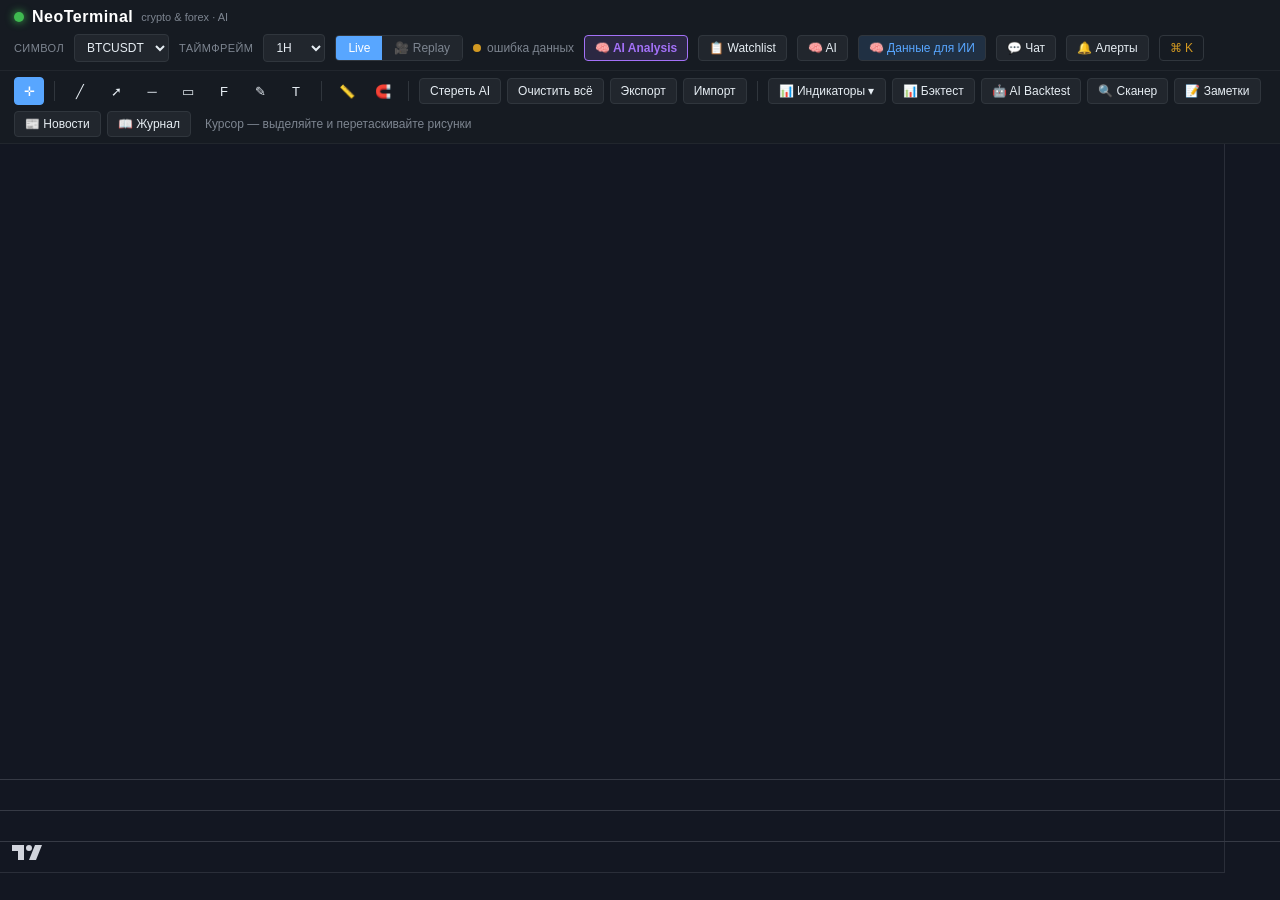
==== commit c6b8e987: "444" ====
--- a/templates/index.html
+++ b/templates/index.html
@@ -42,6 +42,7 @@
       <button id="ai-analysis-btn" class="btn ai-btn">🧠 AI Analysis</button>
       <button id="watchlist-toggle-btn" class="btn">📋 Watchlist</button>
       <button id="ai-toggle-btn" class="btn">🧠 AI</button>
+      <button id="ai-data-toggle-btn" class="btn">🧠 Данные для ИИ</button>
       <button id="chat-toggle-btn" class="btn">💬 Чат</button>
       <button id="alerts-toggle-btn" class="btn">🔔 Алерты</button>
       <button id="cmd-palette-btn" class="btn ghost-btn">⌘ K</button>
@@ -82,8 +83,10 @@
     </div>
   </div>
   <button class="btn" id="backtest-btn">📊 Бэктест</button>
+  <button class="btn" id="ai-backtest-btn">🤖 AI Backtest</button>
   <button class="btn" id="scanner-btn">🔍 Сканер</button>
   <button class="btn" id="notes-btn" title="Заметки по активу">📝 Заметки</button>
+  <button class="btn" id="news-btn" title="Новости по активу">📰 Новости</button>
   <button class="btn" id="journal-btn" title="Торговый журнал">📖 Журнал</button>
   <span class="hint" id="tool-hint">Курсор</span>
 </div>
@@ -217,6 +220,36 @@
         <canvas id="bt-equity-canvas" class="bt-equity-canvas"></canvas>
         <div class="bt-trades-title">Последние сделки</div>
         <div class="bt-trades" id="bt-trades"></div>
+      </div>
+    </aside>
+    <aside class="backtest-panel ai-backtest-panel" id="ai-backtest-panel" style="display:none">
+      <div class="backtest-panel-header">
+        <span>🤖 AI Backtest · уровни вероятностей</span>
+        <button id="aibt-close-btn" class="mini-btn">✕</button>
+      </div>
+      <div class="aibt-mode-hint" id="aibt-mode-hint">Режим: реальное время</div>
+      <div class="bt-form">
+        <label for="aibt-symbol">Символ</label>
+        <select id="aibt-symbol"></select>
+        <label for="aibt-timeframe">Таймфрейм</label>
+        <select id="aibt-timeframe"></select>
+        <label for="aibt-model">Модель</label>
+        <input type="text" id="aibt-model" placeholder="(по умолчанию)">
+        <div class="bt-run-row">
+          <button id="aibt-run-btn" class="btn ai-btn">▶️ Запустить</button>
+        </div>
+      </div>
+      <div class="aibt-progress" id="aibt-progress" style="display:none">
+        <div class="aibt-progress-track"><div class="aibt-progress-bar" id="aibt-progress-bar"></div></div>
+        <div class="aibt-progress-text" id="aibt-progress-text">Считаю уровни…</div>
+      </div>
+      <div class="bt-error" id="aibt-error" style="display:none"></div>
+      <div class="bt-results" id="aibt-results">
+        <div class="aibt-levels-title">Уровни и вероятность достижения</div>
+        <div class="aibt-levels" id="aibt-levels"></div>
+        <div class="bt-run-row">
+          <button id="aibt-hide-zones-btn" class="btn">✕ Скрыть зоны</button>
+        </div>
       </div>
     </aside>
     <aside class="scanner-panel" id="scanner-panel" style="display:none">
@@ -336,6 +369,19 @@
         </div>
       </div>
     </aside>
+    <aside class="news-panel" id="news-panel" style="display:none">
+      <div class="notes-panel-header">
+        <span id="news-symbol-label">📰 Новости</span>
+        <div>
+          <button id="news-refresh-btn" class="mini-btn" title="Обновить">⟳</button>
+          <button id="news-close-btn" class="mini-btn">✕</button>
+        </div>
+      </div>
+      <div class="news-body" id="news-body">
+        <div class="scan-edge-card" id="scan-edge-card" style="display:none"></div>
+        <div id="news-list"></div>
+      </div>
+    </aside>
     <div class="journal-panel" id="journal-panel" style="display:none">
       <div class="journal-panel-header">
         <span>📖 Торговый журнал</span>
@@ -365,6 +411,29 @@
         </div>
         <div class="journal-list" id="journal-list"></div>
         <div class="journal-empty" id="journal-empty">Заметок пока нет.</div>
+      </div>
+    </div>
+  </div>
+
+  <div id="ai-data-panel" class="floating-panel hidden">
+    <div class="floating-panel-header">
+      <span>🧠 Данные для ИИ</span>
+      <span class="floating-panel-sub" id="ai-data-panel-sub">BTCUSDT · 1H</span>
+      <button id="ai-data-close-btn" class="mini-btn">✕</button>
+    </div>
+    <div class="ai-data-split">
+      <div class="ai-data-column">
+        <div class="ai-data-col-title">Raw Data · Market Snapshot (JSON)</div>
+        <pre class="ai-data-json" id="ai-data-json"><code>—</code></pre>
+      </div>
+      <div class="ai-data-column">
+        <div class="ai-data-col-title">Системный промпт</div>
+        <textarea class="ai-data-prompt" id="ai-data-prompt" spellcheck="false"
+                  placeholder="Правила для ИИ…"></textarea>
+        <div class="ai-data-status" id="ai-data-status"></div>
+        <div class="ai-data-footer">
+          <button id="ai-data-save-btn" class="btn ai-btn">💾 Сохранить промпт</button>
+        </div>
       </div>
     </div>
   </div>
@@ -397,7 +466,7 @@
 <div id="alert-toasts"></div>
 
 <script src="/static/vendor/lightweight-charts.standalone.production.js"></script>
-<script type="module" src="/static/js/main.js?v=9"></script>
+<script type="module" src="/static/js/main.js?v=10"></script>
 </body>
 </html>
 
--- a/static/css/style.css
+++ b/static/css/style.css
@@ -439,6 +439,32 @@
   margin-bottom: 12px; }
 .bt-trades-title { font-size: 11px; text-transform: uppercase;
   letter-spacing: .5px; color: var(--text-muted); margin-bottom: 4px; }
+.aibt-progress { margin: 0 12px 10px; }
+.aibt-progress-track { height: 6px; background: var(--bg-hover);
+  border-radius: 3px; overflow: hidden; }
+.aibt-progress-bar { height: 100%; width: 0%;
+  background: linear-gradient(90deg, #26a69a, #ef5350); transition: width .3s; }
+.aibt-progress-text { margin-top: 4px; font-size: 11px;
+  color: var(--text-muted); text-align: right; }
+#ai-backtest-panel .btn.ai-btn { width: 100%; }
+/* Подпись режима: реплей (со временем среза) / реальное время. */
+.aibt-mode-hint { margin: 0 12px 10px; padding: 6px 8px; font-size: 11px;
+  color: var(--text-muted); background: var(--bg);
+  border: 1px solid var(--bg-hover); border-radius: 4px; }
+/* Список уровней вероятностей: +{diff} слева, {prob}% справа. */
+.aibt-levels-title { font-size: 11px; text-transform: uppercase;
+  letter-spacing: .5px; color: var(--text-muted); margin-bottom: 6px; }
+.aibt-levels { display: flex; flex-direction: column; gap: 4px;
+  margin-bottom: 12px; max-height: 320px; overflow-y: auto; }
+.aibt-level-row { display: flex; justify-content: space-between;
+  align-items: center; gap: 8px; padding: 5px 8px; font-size: 12px;
+  font-weight: 700; border: 1px solid var(--bg-hover); border-radius: 4px;
+  background: var(--bg); }
+.aibt-level-row.up { color: var(--up); border-left: 3px solid var(--up); }
+.aibt-level-row.down { color: var(--down); border-left: 3px solid var(--down); }
+.aibt-level-price { font-variant-numeric: tabular-nums; }
+.aibt-level-prob { color: var(--text); font-variant-numeric: tabular-nums; }
+.aibt-levels-empty { font-size: 11px; color: var(--text-muted); }
 .bt-trades { font-size: 11px; }
 .bt-trades-head, .bt-trade-row { display: grid;
   grid-template-columns: 1.1fr 1.1fr 1.6fr .9fr; gap: 6px;
@@ -602,6 +628,7 @@
 .backtest-panel[style*="block"],
 .scanner-panel[style*="block"],
 .notes-panel[style*="block"],
+.news-panel[style*="block"],
 .journal-panel[style*="block"] {
   animation: panelSlideIn var(--transition-slow) ease-out; }
 
@@ -697,6 +724,103 @@
 .journal-empty { padding:18px 12px; text-align:center;
   color:var(--text-muted); font-size:12px; }
 
+/* ---------- Новости по активу (Finnhub + CoinGecko) ---------- */
+.news-panel { position:fixed; right:12px; top:90px;
+  width:380px; max-height:75vh; z-index:50;
+  background:var(--bg-elevated);
+  border:1px solid var(--border);
+  border-radius:var(--radius);
+  box-shadow:0 8px 24px rgba(0,0,0,0.4);
+  display:flex; flex-direction:column; overflow:hidden; }
+.news-body { padding:8px; overflow-y:auto; flex:1;
+  display:flex; flex-direction:column; gap:8px; }
+.news-status { padding:2px 6px; font-size:11px; color:var(--text-muted); }
+.news-status.err { color:var(--down); }
+.news-item { display:flex; gap:10px; padding:8px;
+  border:1px solid var(--bg-hover); border-radius:8px;
+  background:var(--bg); text-decoration:none; color:inherit;
+  transition:border-color var(--transition-fast),
+              background var(--transition-fast); }
+.news-item:hover { border-color:var(--accent);
+  background:var(--bg-hover); text-decoration:none; }
+.news-thumb { width:72px; height:48px; object-fit:cover; flex:none;
+  border-radius:6px; background:var(--bg-hover); }
+.news-item-main { min-width:0; display:flex; flex-direction:column; gap:3px; }
+.news-title { font-size:12px; font-weight:600; color:var(--text);
+  line-height:1.35; display:-webkit-box; -webkit-line-clamp:3;
+  -webkit-box-orient:vertical; overflow:hidden; }
+.news-meta { font-size:10px; color:var(--text-muted);
+  display:flex; gap:6px; flex-wrap:wrap; }
+.news-meta .src { color:var(--accent); }
+.news-summary { font-size:11px; color:var(--text-muted); line-height:1.4;
+  display:-webkit-box; -webkit-line-clamp:2;
+  -webkit-box-orient:vertical; overflow:hidden; }
+.news-empty { padding:18px 12px; text-align:center;
+  color:var(--text-muted); font-size:12px; }
+#news-list { display:flex; flex-direction:column; gap:8px; }
+
+/* ---------- Статистика стратегий (Scanner Edge) ---------- */
+.scan-edge-card { border:1px solid var(--bg-hover); border-radius:8px;
+  background:var(--bg); padding:10px 12px; display:flex;
+  flex-direction:column; gap:6px; }
+.scan-edge-head { font-size:11px; font-weight:700; color:var(--text);
+  text-transform:uppercase; letter-spacing:.4px; }
+.scan-edge-strategy { font-size:13px; font-weight:600; color:var(--accent); }
+.scan-edge-metrics { display:flex; gap:14px; flex-wrap:wrap; }
+.scan-edge-metric { display:flex; flex-direction:column; gap:1px; }
+.scan-edge-label { font-size:10px; color:var(--text-muted);
+  text-transform:uppercase; }
+.scan-edge-value { font-size:14px; font-weight:700; color:var(--text); }
+.scan-edge-value.scan-edge-good { color:var(--up); }
+.scan-edge-value.scan-edge-bad { color:var(--down); }
+.scan-edge-value.scan-edge-mid { color:var(--warning); }
+.scan-edge-explain { font-size:11px; line-height:1.4;
+  border-top:1px solid var(--bg-hover); padding-top:6px; }
+.scan-edge-explain.scan-edge-good { color:var(--up); }
+.scan-edge-explain.scan-edge-bad { color:var(--down); }
+.scan-edge-explain.scan-edge-mid { color:var(--warning); }
+.scan-edge-note { font-size:10px; color:var(--text-muted); }
+
+/* ---------- Вкладка «🧠 Данные для ИИ» (Raw Data + Editable Prompt) ---------- */
+.hidden { display:none !important; }
+.floating-panel { position:fixed; right:12px; top:90px;
+  width:min(820px, calc(100vw - 24px)); max-height:80vh;
+  z-index:55; background:var(--bg-elevated);
+  border:1px solid var(--border); border-radius:var(--radius);
+  box-shadow:0 12px 40px rgba(0,0,0,0.5);
+  display:flex; flex-direction:column; overflow:hidden; }
+.floating-panel:not(.hidden) {
+  animation: panelSlideIn var(--transition-slow) ease-out; }
+.floating-panel-header { display:flex; align-items:center; gap:8px;
+  padding:10px 12px;
+  border-bottom:1px solid var(--bg-hover); font-weight:600; color:#fff; }
+.floating-panel-sub { flex:1; font-size:11px; font-weight:400;
+  color:var(--text-muted); }
+/* Разделение панели: слева сырой JSON, справа промпт — ровно 50/50. */
+.ai-data-split { display:flex; flex:1; min-height:0; }
+.ai-data-column { flex:1 1 50%; width:50%; box-sizing:border-box;
+  display:flex; flex-direction:column; min-width:0; min-height:0;
+  border-right:1px solid var(--bg-hover); }
+.ai-data-column:last-child { border-right:none; }
+.ai-data-col-title { padding:8px 12px 6px; font-size:10px;
+  text-transform:uppercase; letter-spacing:.5px; color:var(--text-muted);
+  border-bottom:1px solid var(--bg-hover); }
+.ai-data-json { flex:1; min-height:0; margin:0; padding:10px 12px;
+  overflow:auto; white-space:pre-wrap; word-break:break-word;
+  font-family:Consolas, "Courier New", monospace; font-size:11px;
+  line-height:1.45; color:var(--text); background:var(--bg); }
+.ai-data-prompt { flex:1; min-height:220px; width:100%; box-sizing:border-box;
+  resize:vertical; padding:10px 12px; border:none; outline:none;
+  background:var(--bg); color:var(--text);
+  font-family:Consolas, "Courier New", monospace; font-size:12px;
+  line-height:1.5; }
+.ai-data-status { min-height:16px; padding:2px 12px; font-size:11px;
+  color:var(--text-muted); }
+.ai-data-status.ok { color:var(--up); }
+.ai-data-status.err { color:var(--down); }
+.ai-data-footer { display:flex; justify-content:flex-end;
+  padding:8px 12px; border-top:1px solid var(--bg-hover); }
+
 /* ЧАСТЬ G — маленькие экраны: floating-панели на всю ширину */
 @media (max-width: 900px) {
   .watchlist-panel,
@@ -705,7 +829,9 @@
   .alerts-panel,
   .backtest-panel,
   .scanner-panel,
-  .notes-panel {
+  .notes-panel,
+  .news-panel,
+  .floating-panel {
     left: 12px; right: 12px; width: auto; }
   .journal-panel { width: calc(100vw - 24px); }
   .journal-head, .journal-row {
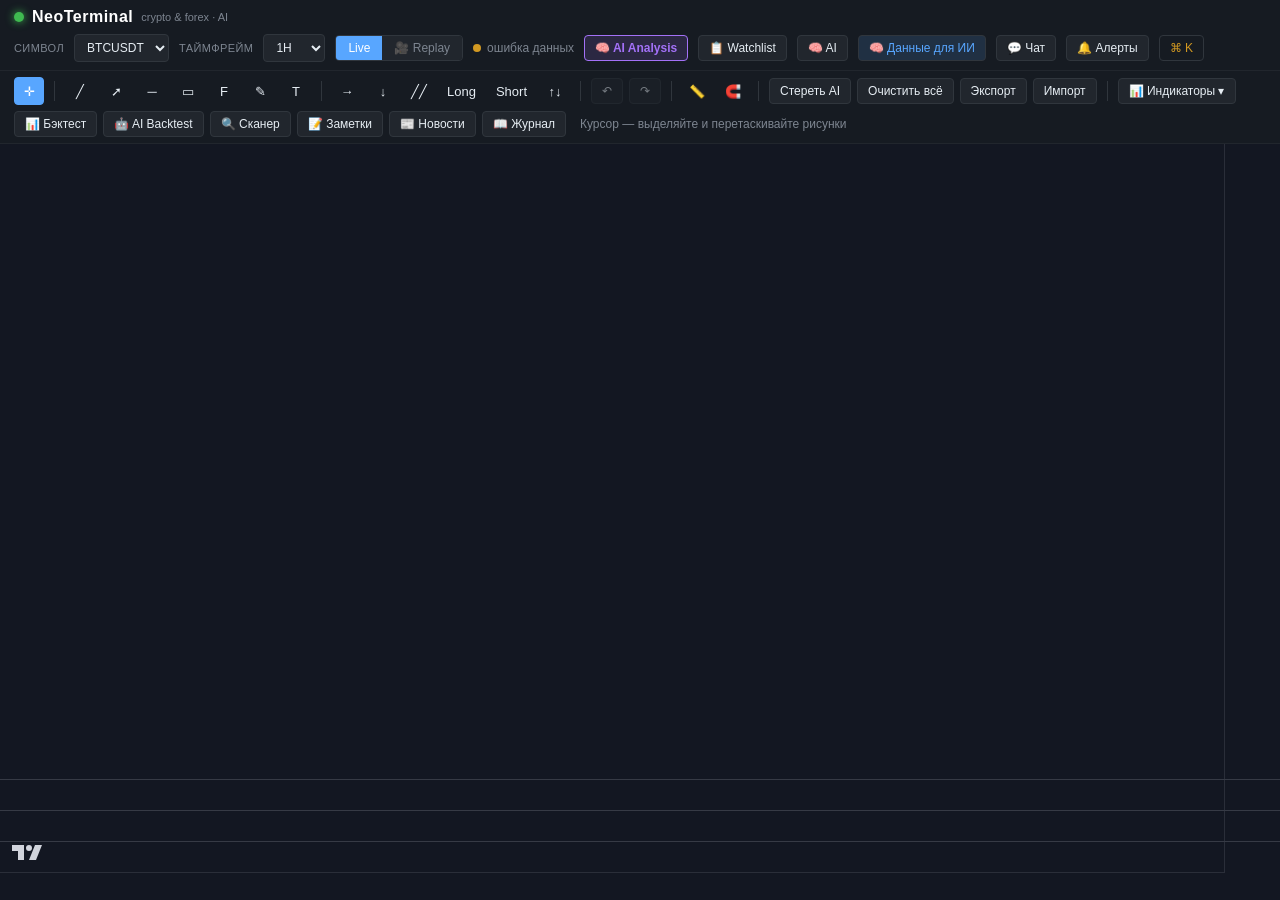
==== commit 5905aac0: "888" ====
--- a/templates/index.html
+++ b/templates/index.html
@@ -60,6 +60,16 @@
   <button class="tool-btn" data-tool="pen" title="Кисть">✎</button>
   <button class="tool-btn" data-tool="text" title="Текст">T</button>
   <span class="sep"></span>
+  <button class="tool-btn" data-tool="hray" title="Горизонтальный луч">→</button>
+  <button class="tool-btn" data-tool="vline" title="Вертикальная линия">↓</button>
+  <button class="tool-btn" data-tool="channel" title="Канал">╱╱</button>
+  <button class="tool-btn" data-tool="long_position" title="Long позиция: вход → TP → SL">Long</button>
+  <button class="tool-btn" data-tool="short_position" title="Short позиция: вход → TP → SL">Short</button>
+  <button class="tool-btn" data-tool="arrow" title="Стрелка">↑↓</button>
+  <span class="sep"></span>
+  <button class="btn" id="undo-btn" title="Отменить (Ctrl+Z)">↶</button>
+  <button class="btn" id="redo-btn" title="Повторить (Ctrl+Shift+Z)">↷</button>
+  <span class="sep"></span>
   <button class="tool-btn" id="measure-btn" title="Измерить">📏</button>
   <button class="tool-btn" id="magnet-btn" title="Магнит">🧲</button>
   <span class="sep"></span>
@@ -237,6 +247,12 @@
         <input type="text" id="aibt-model" placeholder="(по умолчанию)">
         <div class="bt-run-row">
           <button id="aibt-run-btn" class="btn ai-btn">▶️ Запустить</button>
+        </div>
+        <div class="aibt-settings-row">
+          <label class="aibt-tpsl-toggle" for="aibt-tpsl-toggle">
+            <input type="checkbox" id="aibt-tpsl-toggle" checked>
+            Тейк/стоп по уровням (TP/SL)
+          </label>
         </div>
       </div>
       <div class="aibt-progress" id="aibt-progress" style="display:none">
--- a/static/css/style.css
+++ b/static/css/style.css
@@ -22,6 +22,9 @@
   /* Accent */
   --accent:       #58a6ff;   /* активные ссылки, фокус */
   --accent-soft:  rgba(88, 166, 255, 0.15);  /* подсветка */
+
+  /* Drawings */
+  --drawing-fill: rgba(88, 166, 255, 0.18);  /* заливка канала */
 
   /* AI */
   --ai:           #a371f7;
@@ -94,6 +97,7 @@
               border-color var(--transition),
               box-shadow var(--transition); }
 .btn:hover { background:var(--bg-hover); }
+.btn:disabled { opacity: .45; cursor: default; }
 .btn.panel-active { background: var(--accent-soft); color: var(--accent); }
 .ai-btn { background: rgba(163, 113, 247, 0.15);
   border: 1px solid var(--ai);
@@ -503,6 +507,17 @@
 .scan-mode-toggle { display: flex; align-items: center; gap: 4px;
   font-size: 12px; color: var(--text-muted); cursor: pointer; white-space: nowrap; }
 .scan-mode-toggle input { cursor: pointer; }
+/* Настройка AI Backtest «TP/SL по уровням». */
+.aibt-settings-row { display: flex; align-items: center; gap: 6px;
+  margin-top: 6px; }
+.aibt-tpsl-toggle { display: flex; align-items: center; gap: 5px;
+  font-size: 12px; color: var(--text-muted); cursor: pointer; }
+.aibt-tpsl-toggle input { cursor: pointer; }
+/* Сводка TP/SL по уровням в списке панели */
+.aibt-tpsl-summary { margin-top: 8px; padding: 6px 8px; font-size: 12px;
+  font-weight: 600; color: var(--text); background: rgba(255, 255, 255, 0.04);
+  border: 1px dashed rgba(255, 255, 255, 0.25); border-radius: 6px;
+  white-space: nowrap; }
 .scan-strategies-count { margin-left: auto; font-size: 11px;
   color: var(--text-muted); }
 .scan-checks-strategies { grid-column: 1 / -1; }
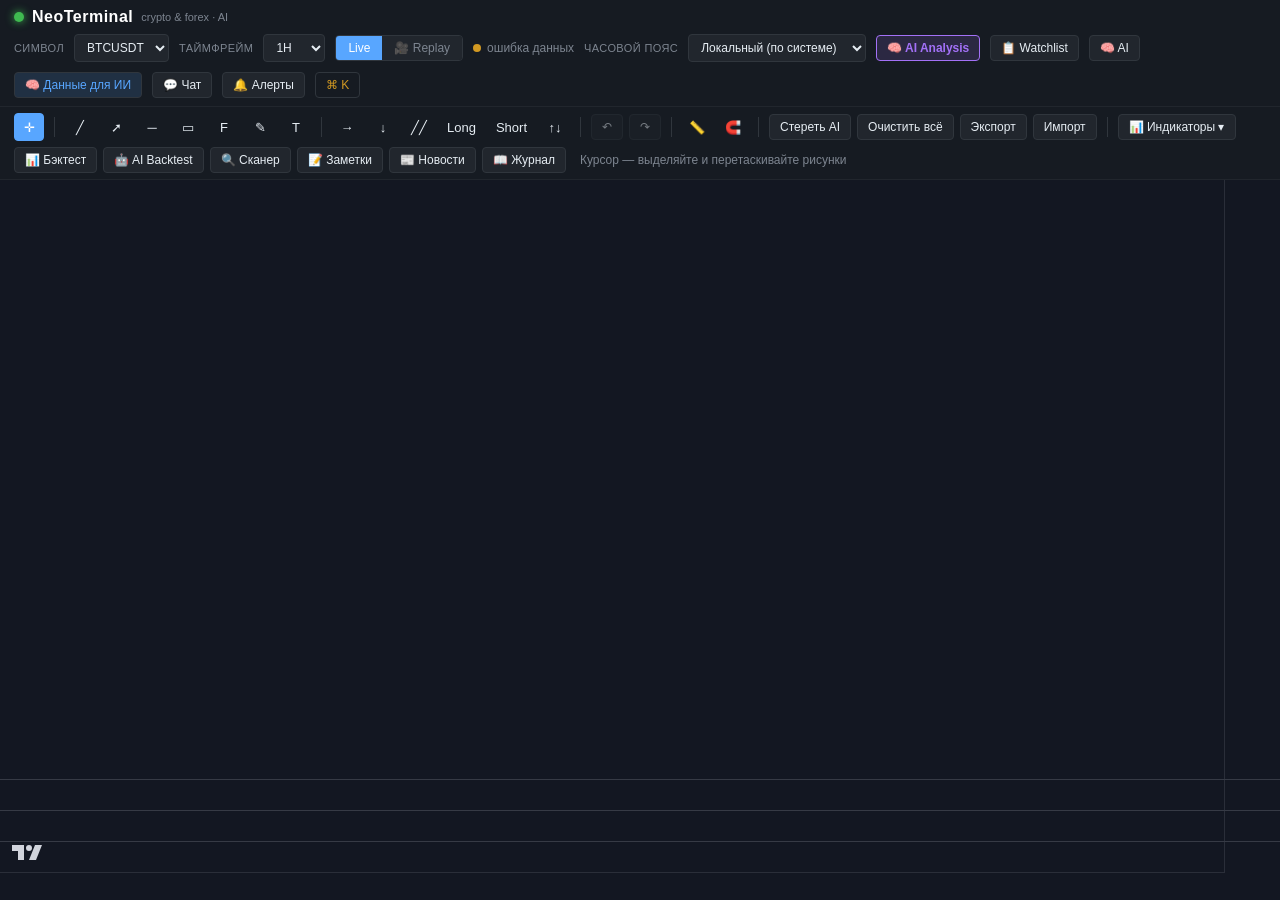
==== commit 6f48a502: "feat: live candle timer on price scale, MT5 UTC skew fix, smart scroll-to-real-time - mt5: replace c" ====
--- a/templates/index.html
+++ b/templates/index.html
@@ -39,6 +39,10 @@
       <span id="data-load-status" class="data-load-status" style="display:none">
         загрузка: 0/20000
       </span>
+      <span id="candle-timer" class="candle-timer" style="display:none"
+            title="Время до закрытия текущей свечи">⏱</span>
+      <label class="lbl">Часовой пояс</label>
+      <select id="timezone-select" title="Часовой пояс графика и таймеров"></select>
       <button id="ai-analysis-btn" class="btn ai-btn">🧠 AI Analysis</button>
       <button id="watchlist-toggle-btn" class="btn">📋 Watchlist</button>
       <button id="ai-toggle-btn" class="btn">🧠 AI</button>
@@ -109,6 +113,8 @@
     <div class="chart-wrap">
       <div class="chart-legend" id="chart-legend"></div>
       <div id="chart-container"></div>
+      <div class="price-timer" id="price-timer" style="display:none"
+           title="Время до закрытия текущей свечи">⏱</div>
       <div class="chart-loading" id="chart-loading">
         <div class="chart-spinner"></div>
       </div>
@@ -482,7 +488,7 @@
 <div id="alert-toasts"></div>
 
 <script src="/static/vendor/lightweight-charts.standalone.production.js"></script>
-<script type="module" src="/static/js/main.js?v=10"></script>
+<script type="module" src="/static/js/main.js?v=16"></script>
 </body>
 </html>
 
--- a/static/css/style.css
+++ b/static/css/style.css
@@ -75,6 +75,59 @@
 .segmented button.active { background:var(--accent); color:#fff; }
 .status { display:flex; align-items:center; gap:6px;
   color:var(--text-muted); font-size:12px; }
+.data-load-status {
+  color: var(--warning);
+  font-size: 11px;
+  padding: 4px 8px;
+  background: var(--bg-hover);
+  border: 1px solid var(--border);
+  border-radius: var(--radius-sm);
+}
+
+/* Таймер закрытия свечи (как в TV): подсвечиваем, когда остаётся < 10с. */
+.candle-timer {
+  font-size: 11px;
+  font-variant-numeric: tabular-nums;
+  color: var(--text);
+  background: var(--bg-hover);
+  border: 1px solid var(--border);
+  border-radius: var(--radius-sm);
+  padding: 4px 8px;
+  white-space: nowrap;
+}
+
+/* Таймер на ценовой шкале (позиционируется JS по priceToCoordinate). */
+.price-timer {
+  position: absolute;
+  right: 4px;
+  z-index: 4;
+  font-size: 11px;
+  font-variant-numeric: tabular-nums;
+  color: var(--text);
+  background: var(--bg-hover);
+  border: 1px solid var(--border);
+  border-radius: var(--radius-sm);
+  padding: 2px 6px;
+  white-space: nowrap;
+  pointer-events: none;
+}
+
+/* Селект часового пояса в топбаре. */
+#timezone-select {
+  max-width: 210px;
+  font-size: 12px;
+}
+
+/* Легенда: время свечи + метка UTC (при активном поясе). */
+.chart-legend .lg-time {
+  color: var(--text-muted);
+  font-variant-numeric: tabular-nums;
+}
+.chart-legend .lg-utc {
+  color: var(--text-subtle);
+  font-size: 10px;
+  margin-left: 2px;
+}
 .data-load-status {
   color: var(--warning);
   font-size: 11px;
@@ -518,6 +571,14 @@
   font-weight: 600; color: var(--text); background: rgba(255, 255, 255, 0.04);
   border: 1px dashed rgba(255, 255, 255, 0.25); border-radius: 6px;
   white-space: nowrap; }
+/* Сводка вероятностей простого ЛОНГ/ШОРТ в панели (сумма не более 100%). */
+.aibt-dir-summary { display: flex; gap: 6px; margin-bottom: 8px; }
+.aibt-dir-pill { flex: 1; padding: 6px 8px; font-size: 12px; font-weight: 700;
+  text-align: center; border-radius: 4px; white-space: nowrap; }
+.aibt-dir-pill.up { color: var(--up); background: rgba(38, 166, 154, 0.15);
+  border: 1px solid var(--up); }
+.aibt-dir-pill.down { color: var(--down); background: rgba(239, 83, 80, 0.15);
+  border: 1px solid var(--down); }
 .scan-strategies-count { margin-left: auto; font-size: 11px;
   color: var(--text-muted); }
 .scan-checks-strategies { grid-column: 1 / -1; }
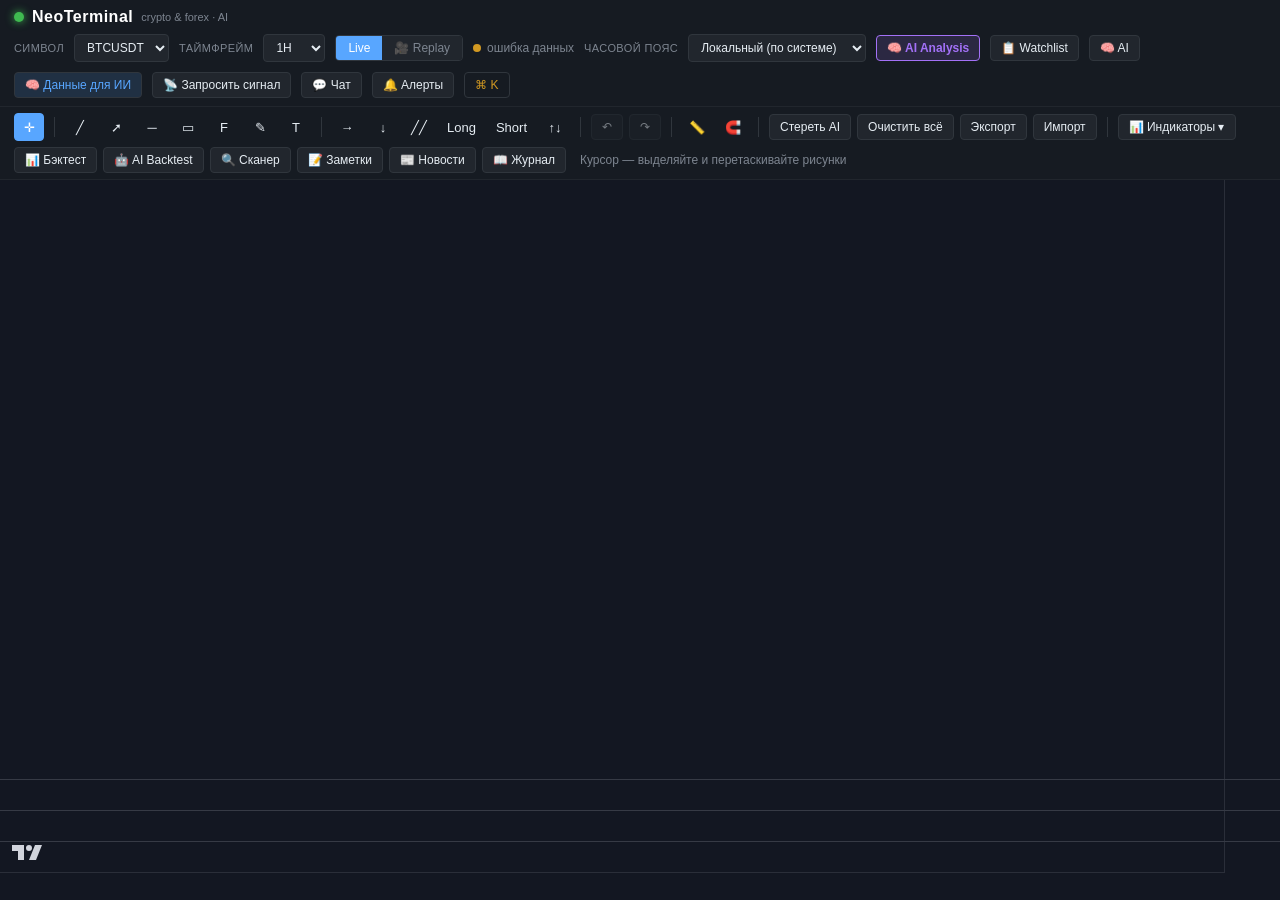
==== commit da011bbe: "wip: FLAT probability in AI Prob Zones" ====
--- a/templates/index.html
+++ b/templates/index.html
@@ -47,6 +47,7 @@
       <button id="watchlist-toggle-btn" class="btn">📋 Watchlist</button>
       <button id="ai-toggle-btn" class="btn">🧠 AI</button>
       <button id="ai-data-toggle-btn" class="btn">🧠 Данные для ИИ</button>
+      <button id="charon-refresh-btn" class="btn" title="Запросить сигнал Charon для текущей пары">📡 Запросить сигнал</button>
       <button id="chat-toggle-btn" class="btn">💬 Чат</button>
       <button id="alerts-toggle-btn" class="btn">🔔 Алерты</button>
       <button id="cmd-palette-btn" class="btn ghost-btn">⌘ K</button>
@@ -267,6 +268,7 @@
       </div>
       <div class="bt-error" id="aibt-error" style="display:none"></div>
       <div class="bt-results" id="aibt-results">
+        <div class="aibt-signal" id="aibt-signal"></div>
         <div class="aibt-levels-title">Уровни и вероятность достижения</div>
         <div class="aibt-levels" id="aibt-levels"></div>
         <div class="bt-run-row">
@@ -488,7 +490,7 @@
 <div id="alert-toasts"></div>
 
 <script src="/static/vendor/lightweight-charts.standalone.production.js"></script>
-<script type="module" src="/static/js/main.js?v=16"></script>
+<script type="module" src="/static/js/main.js?v=18"></script>
 </body>
 </html>
 
--- a/static/css/style.css
+++ b/static/css/style.css
@@ -511,6 +511,18 @@
 /* Список уровней вероятностей: +{diff} слева, {prob}% справа. */
 .aibt-levels-title { font-size: 11px; text-transform: uppercase;
   letter-spacing: .5px; color: var(--text-muted); margin-bottom: 6px; }
+/* Вердикт Charon (правила 1-20) — единая функция с AI Backtest. */
+.aibt-signal { margin-bottom: 10px; }
+.aibt-signal-head { padding: 6px 8px; font-size: 12px; font-weight: 700;
+  text-align: center; border-radius: 4px; white-space: nowrap; }
+.aibt-signal-head.up { color: var(--up);
+  background: rgba(38, 166, 154, 0.15); border: 1px solid var(--up); }
+.aibt-signal-head.down { color: var(--down);
+  background: rgba(239, 83, 80, 0.15); border: 1px solid var(--down); }
+.aibt-signal-head.flat { color: var(--text-muted);
+  background: rgba(255, 255, 255, 0.04); border: 1px dashed rgba(255,255,255,0.25); }
+.aibt-signal-row { margin-top: 6px; font-size: 12px; color: var(--text-muted);
+  font-variant-numeric: tabular-nums; }
 .aibt-levels { display: flex; flex-direction: column; gap: 4px;
   margin-bottom: 12px; max-height: 320px; overflow-y: auto; }
 .aibt-level-row { display: flex; justify-content: space-between;
@@ -579,6 +591,8 @@
   border: 1px solid var(--up); }
 .aibt-dir-pill.down { color: var(--down); background: rgba(239, 83, 80, 0.15);
   border: 1px solid var(--down); }
+.aibt-dir-pill.flat { color: var(--text-muted); background: rgba(125, 133, 144, 0.15);
+  border: 1px solid var(--text-muted); }
 .scan-strategies-count { margin-left: auto; font-size: 11px;
   color: var(--text-muted); }
 .scan-checks-strategies { grid-column: 1 / -1; }
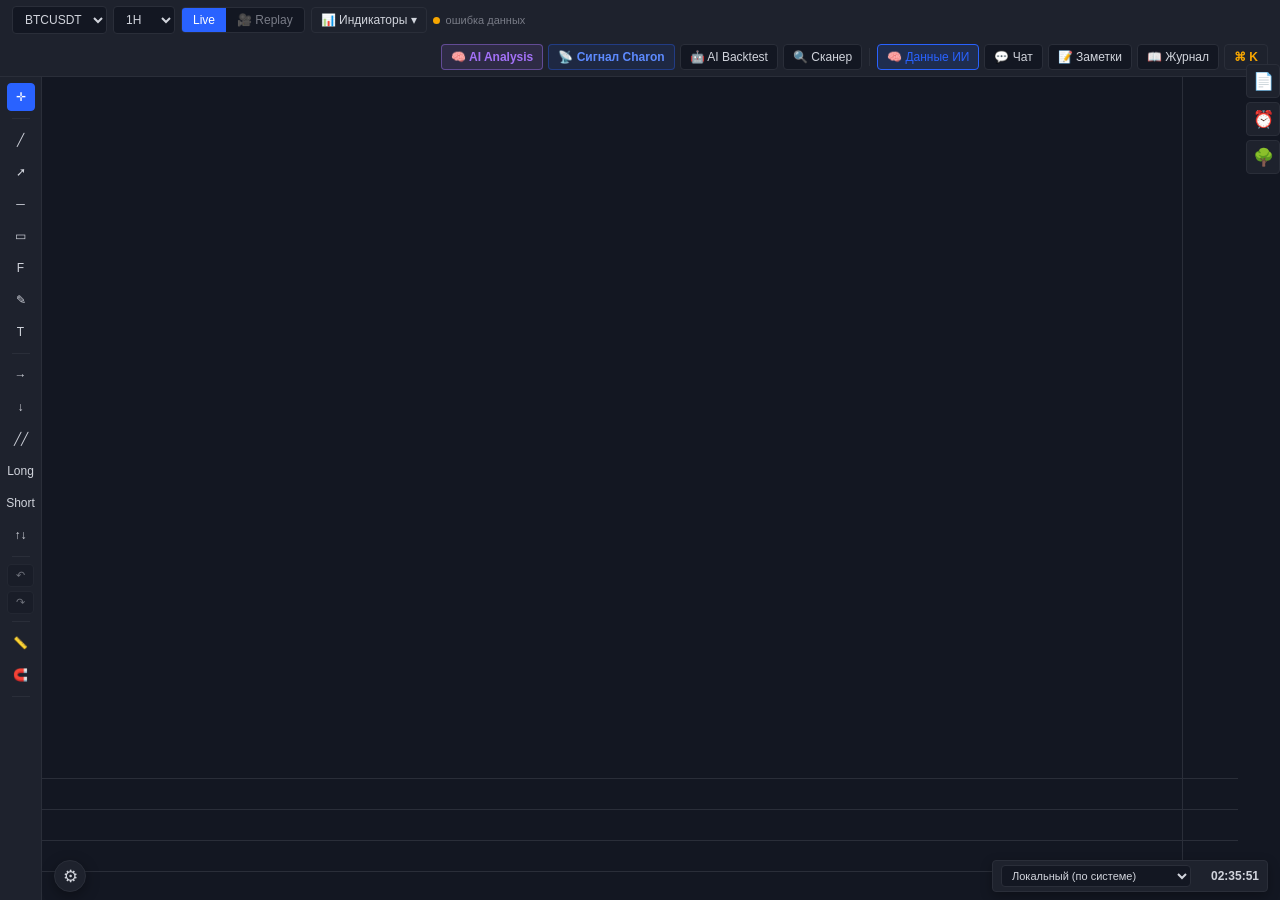
==== commit 0138376b: "feat: polish terminal UI and remove legacy artifacts" ====
--- a/templates/index.html
+++ b/templates/index.html
@@ -9,108 +9,100 @@
 <body>
 <div class="app">
   <header class="topbar">
-    <div class="brand">
-      <span class="brand-dot"></span>
-      <span class="brand-name">NeoTerminal</span>
-      <span class="brand-sub">crypto &amp; forex · AI</span>
-    </div>
-    <div class="controls">
-      <label class="lbl">Символ</label>
-      <select id="symbol-select">
-        <option>BTCUSDT</option><option>ETHUSDT</option>
-        <option>SOLUSDT</option><option>EURUSD</option>
-        <option>GBPUSD</option><option>USDCHF</option>
-        <option>USDJPY</option><option>USDCAD</option>
-        <option>EURJPY</option><option>XAUUSD</option>
-      </select>
-      <label class="lbl">Таймфрейм</label>
-      <select id="timeframe-select">
-        <option>1m</option><option>5m</option><option>15m</option>
-        <option selected>1H</option><option>4H</option><option>1D</option>
-      </select>
-      <div class="segmented" id="mode-toggle">
-        <button data-mode="live" class="active">Live</button>
-        <button data-mode="replay">🎥 Replay</button>
-      </div>
-      <span class="status" id="connection-status">
-        <span class="pulse-dot" id="pulse-dot"></span>
-        <span id="status-text">подключение…</span>
-      </span>
-      <span id="data-load-status" class="data-load-status" style="display:none">
-        загрузка: 0/20000
-      </span>
-      <span id="candle-timer" class="candle-timer" style="display:none"
-            title="Время до закрытия текущей свечи">⏱</span>
-      <label class="lbl">Часовой пояс</label>
-      <select id="timezone-select" title="Часовой пояс графика и таймеров"></select>
-      <button id="ai-analysis-btn" class="btn ai-btn">🧠 AI Analysis</button>
-      <button id="watchlist-toggle-btn" class="btn">📋 Watchlist</button>
-      <button id="ai-toggle-btn" class="btn">🧠 AI</button>
-      <button id="ai-data-toggle-btn" class="btn">🧠 Данные для ИИ</button>
-      <button id="charon-refresh-btn" class="btn" title="Запросить сигнал Charon для текущей пары">📡 Запросить сигнал</button>
-      <button id="chat-toggle-btn" class="btn">💬 Чат</button>
-      <button id="alerts-toggle-btn" class="btn">🔔 Алерты</button>
-      <button id="cmd-palette-btn" class="btn ghost-btn">⌘ K</button>
+    <div class="topbar-left">
+      <!-- Основные элементы управления графиком -->
+      <div class="topbar-group chart-core-group">
+        <select id="symbol-select" class="tv-select" title="Символ">
+          <option>BTCUSDT</option><option>ETHUSDT</option>
+          <option>SOLUSDT</option><option>EURUSD</option>
+          <option>GBPUSD</option><option>USDCHF</option>
+          <option>USDJPY</option><option>USDCAD</option>
+          <option>EURJPY</option><option>XAUUSD</option>
+        </select>
+
+        <select id="timeframe-select" class="tv-select" title="Таймфрейм">
+          <option>1m</option><option>5m</option><option>15m</option>
+          <option selected>1H</option><option>4H</option><option>1D</option>
+        </select>
+
+        <div class="segmented" id="mode-toggle">
+          <button data-mode="live" class="active">Live</button>
+          <button data-mode="replay">🎥 Replay</button>
+        </div>
+
+        <div class="indicators-dropdown" id="indicators-dropdown">
+          <button class="btn tv-btn-subtle" id="indicators-btn">📊 Индикаторы ▾</button>
+          <div class="indicators-menu" id="indicators-menu">
+            <label class="ind-item"><input type="checkbox" id="ind-sma" checked> SMA 20</label>
+            <label class="ind-item"><input type="checkbox" id="ind-ema" checked> EMA 50</label>
+            <label class="ind-item"><input type="checkbox" id="ind-bb" checked> BB</label>
+            <label class="ind-item"><input type="checkbox" id="ind-volume" checked> Volume</label>
+            <label class="ind-item"><input type="checkbox" id="ind-rsi"> RSI</label>
+            <label class="ind-item"><input type="checkbox" id="ind-macd"> MACD</label>
+            <label class="ind-item"><input type="checkbox" id="ind-vwap"> VWAP</label>
+            <label class="ind-item"><input type="checkbox" id="ind-supertrend"> Supertrend</label>
+          </div>
+        </div>
+
+        <span class="status" id="connection-status">
+          <span class="pulse-dot" id="pulse-dot"></span>
+          <span id="status-text">подключение…</span>
+        </span>
+
+        <span id="data-load-status" class="data-load-status" style="display:none">
+          загрузка: 0/20000
+        </span>
+      </div>
+    </div>
+
+    <!-- Custom Tools & AI Modules -->
+    <div class="topbar-right">
+      <div class="topbar-group custom-tools-group">
+        <button id="ai-analysis-btn" class="btn ai-btn" title="Запустить мультиагентный анализ рынка">🧠 AI Analysis</button>
+        <button id="charon-refresh-btn" class="btn charon-btn" title="Запросить сигнал Charon для текущей пары">📡 Сигнал Charon</button>
+        <button id="ai-backtest-btn" class="btn" title="AI Бэктест вероятностных зон">🤖 AI Backtest</button>
+        <button id="scanner-btn" class="btn" title="Сканер стратегий">🔍 Сканер</button>
+
+        <div class="topbar-divider-mini"></div>
+
+        <button id="ai-data-toggle-btn" class="btn" title="Контекст и промпты для ИИ">🧠 Данные ИИ</button>
+        <button id="chat-toggle-btn" class="btn" title="Чат с ИИ-ассистентом">💬 Чат</button>
+        <button id="notes-btn" class="btn" title="Заметки по активу">📝 Заметки</button>
+        <button id="journal-btn" class="btn" title="Торговый журнал">📖 Журнал</button>
+
+        <button id="cmd-palette-btn" class="btn ghost-btn" title="Командная строка">⌘ K</button>
+      </div>
     </div>
   </header>
 
+  <div class="main-area">
+
   <div class="toolbar">
-  <button class="tool-btn active" data-tool="cursor" title="Курсор">✛</button>
-  <span class="sep"></span>
-  <button class="tool-btn" data-tool="trendline" title="Трендовая">╱</button>
-  <button class="tool-btn" data-tool="ray" title="Луч">➚</button>
-  <button class="tool-btn" data-tool="h_line" title="Горизонтальная">─</button>
-  <button class="tool-btn" data-tool="rectangle" title="Прямоугольник">▭</button>
-  <button class="tool-btn" data-tool="fib" title="Фибоначчи">F</button>
-  <button class="tool-btn" data-tool="pen" title="Кисть">✎</button>
-  <button class="tool-btn" data-tool="text" title="Текст">T</button>
-  <span class="sep"></span>
-  <button class="tool-btn" data-tool="hray" title="Горизонтальный луч">→</button>
-  <button class="tool-btn" data-tool="vline" title="Вертикальная линия">↓</button>
-  <button class="tool-btn" data-tool="channel" title="Канал">╱╱</button>
-  <button class="tool-btn" data-tool="long_position" title="Long позиция: вход → TP → SL">Long</button>
-  <button class="tool-btn" data-tool="short_position" title="Short позиция: вход → TP → SL">Short</button>
-  <button class="tool-btn" data-tool="arrow" title="Стрелка">↑↓</button>
-  <span class="sep"></span>
-  <button class="btn" id="undo-btn" title="Отменить (Ctrl+Z)">↶</button>
-  <button class="btn" id="redo-btn" title="Повторить (Ctrl+Shift+Z)">↷</button>
-  <span class="sep"></span>
-  <button class="tool-btn" id="measure-btn" title="Измерить">📏</button>
-  <button class="tool-btn" id="magnet-btn" title="Магнит">🧲</button>
-  <span class="sep"></span>
-  <button class="btn" id="erase-ai-btn">Стереть AI</button>
-  <button class="btn" id="clear-btn">Очистить всё</button>
-  <button class="btn" id="export-btn">Экспорт</button>
-  <button class="btn" id="import-btn">Импорт</button>
-  <input type="file" id="import-file" hidden accept=".json">
-  <span class="sep"></span>
-  <div class="indicators-dropdown" id="indicators-dropdown">
-    <button class="btn" id="indicators-btn">📊 Индикаторы ▾</button>
-    <div class="indicators-menu" id="indicators-menu">
-      <label class="ind-item"><input type="checkbox" id="ind-sma" checked> SMA 20</label>
-      <label class="ind-item"><input type="checkbox" id="ind-ema" checked> EMA 50</label>
-      <label class="ind-item"><input type="checkbox" id="ind-bb" checked> BB</label>
-      <label class="ind-item"><input type="checkbox" id="ind-volume" checked> Volume</label>
-      <label class="ind-item"><input type="checkbox" id="ind-rsi"> RSI</label>
-      <label class="ind-item"><input type="checkbox" id="ind-macd"> MACD</label>
-      <label class="ind-item"><input type="checkbox" id="ind-vwap"> VWAP</label>
-      <label class="ind-item"><input type="checkbox" id="ind-supertrend"> Supertrend</label>
-    </div>
+    <button class="tool-btn active" data-tool="cursor" title="Курсор (Crosshair)">✛</button>
+    <span class="sep"></span>
+    <button class="tool-btn" data-tool="trendline" title="Трендовая линия">╱</button>
+    <button class="tool-btn" data-tool="ray" title="Луч">➚</button>
+    <button class="tool-btn" data-tool="h_line" title="Горизонтальная линия">─</button>
+    <button class="tool-btn" data-tool="rectangle" title="Прямоугольник">▭</button>
+    <button class="tool-btn" data-tool="fib" title="Коррекция по Фибоначчи">F</button>
+    <button class="tool-btn" data-tool="pen" title="Кисть">✎</button>
+    <button class="tool-btn" data-tool="text" title="Текст">T</button>
+    <span class="sep"></span>
+    <button class="tool-btn" data-tool="hray" title="Горизонтальный луч">→</button>
+    <button class="tool-btn" data-tool="vline" title="Вертикальная линия">↓</button>
+    <button class="tool-btn" data-tool="channel" title="Параллельный канал">╱╱</button>
+    <button class="tool-btn" data-tool="long_position" title="Длинная позиция (Long): вход → TP → SL">Long</button>
+    <button class="tool-btn" data-tool="short_position" title="Короткая позиция (Short): вход → TP → SL">Short</button>
+    <button class="tool-btn" data-tool="arrow" title="Стрелка">↑↓</button>
+    <span class="sep"></span>
+    <button class="btn tool-action-btn" id="undo-btn" title="Отменить (Ctrl+Z)">↶</button>
+    <button class="btn tool-action-btn" id="redo-btn" title="Повторить (Ctrl+Shift+Z)">↷</button>
+    <span class="sep"></span>
+    <button class="tool-btn" id="measure-btn" title="Линейка / Измерить">📏</button>
+    <button class="tool-btn" id="magnet-btn" title="Магнит к ценам свечей">🧲</button>
+    <span class="sep"></span>
+    <input type="file" id="import-file" hidden accept=".json">
   </div>
-  <button class="btn" id="backtest-btn">📊 Бэктест</button>
-  <button class="btn" id="ai-backtest-btn">🤖 AI Backtest</button>
-  <button class="btn" id="scanner-btn">🔍 Сканер</button>
-  <button class="btn" id="notes-btn" title="Заметки по активу">📝 Заметки</button>
-  <button class="btn" id="news-btn" title="Новости по активу">📰 Новости</button>
-  <button class="btn" id="journal-btn" title="Торговый журнал">📖 Журнал</button>
-  <span class="hint" id="tool-hint">Курсор</span>
-</div>
-
-  <div class="main-area">
-    <aside class="watchlist-panel" id="watchlist-panel" style="display:none">
-      <div class="watchlist-header">Watchlist</div>
-      <div class="watchlist-items" id="watchlist-items"></div>
-    </aside>
     <div class="chart-wrap">
       <div class="chart-legend" id="chart-legend"></div>
       <div id="chart-container"></div>
@@ -120,6 +112,88 @@
         <div class="chart-spinner"></div>
       </div>
     </div>
+    <aside class="right-dock" id="right-dock" aria-label="Боковые панели">
+      <div id="right-dock-resizer" class="right-dock-resizer"
+           title="Потяните, чтобы изменить ширину; двойной клик — сбросить" role="separator" aria-orientation="vertical"></div>
+      <div class="right-dock-header">
+        <span id="right-dock-title"></span>
+        <button id="right-dock-close-btn" class="mini-btn" title="Закрыть панель">✕</button>
+      </div>
+      <div class="right-dock-tabs" role="tablist" aria-label="Панели графика">
+        <button type="button" id="watchlist-toggle-btn" class="right-dock-tab"
+                data-right-panel="quotes" title="Список котировок" aria-label="Список котировок"
+                aria-controls="watchlist-panel" aria-pressed="false"><span aria-hidden="true">📄</span></button>
+        <button type="button" id="alerts-toggle-btn" class="right-dock-tab"
+                data-right-panel="alerts" title="Оповещения" aria-label="Оповещения"
+                aria-controls="alerts-panel" aria-pressed="false"><span aria-hidden="true">⏰</span></button>
+        <button type="button" id="objects-toggle-btn" class="right-dock-tab"
+                data-right-panel="objects" title="Дерево объектов" aria-label="Дерево объектов"
+                aria-controls="objects-panel" aria-pressed="false"><span aria-hidden="true">🌳</span></button>
+      </div>
+      <div class="right-dock-body">
+        <section id="watchlist-panel" class="right-dock-panel" style="display:none">
+          <div class="watchlist-columns" aria-hidden="true">
+            <span>Актив</span><span>Название</span><span>Цена</span><span>Сегодня</span>
+          </div>
+          <div class="watchlist-status" id="watchlist-status" aria-live="polite">
+            <span id="watchlist-status-text">Изменение за сегодня</span>
+            <button type="button" id="watchlist-refresh-btn" class="mini-btn"
+                    title="Повторить загрузку котировок" aria-label="Обновить котировки">⟳</button>
+          </div>
+          <div class="watchlist-items" id="watchlist-items"></div>
+          <div class="watchlist-news" id="news-panel" style="display:none">
+            <div class="watchlist-news-header">
+              <span id="news-symbol-label">📰 Новости</span>
+              <button type="button" id="news-refresh-btn" class="mini-btn"
+                      title="Обновить новости" aria-label="Обновить новости">⟳</button>
+            </div>
+            <div class="news-body" id="news-body">
+              <div class="scan-edge-card" id="scan-edge-card" style="display:none"></div>
+              <div id="news-list"></div>
+            </div>
+          </div>
+        </section>
+        <section id="alerts-panel" class="right-dock-panel alerts-content" style="display:none">
+          <div class="alert-form">
+            <label for="alert-symbol">Символ</label>
+            <select id="alert-symbol">
+              <option>BTCUSDT</option><option>ETHUSDT</option>
+              <option>SOLUSDT</option><option>EURUSD</option>
+              <option>GBPUSD</option><option>USDCHF</option>
+              <option>USDJPY</option><option>USDCAD</option>
+              <option>EURJPY</option><option>XAUUSD</option>
+            </select>
+            <label for="alert-condition">Условие</label>
+            <select id="alert-condition">
+              <option value="above">Выше (above)</option>
+              <option value="below">Ниже (below)</option>
+              <option value="cross">Пересечение (cross)</option>
+            </select>
+            <label for="alert-value">Значение</label>
+            <input type="number" id="alert-value" step="any" placeholder="100000">
+            <label for="alert-channel">Канал</label>
+            <select id="alert-channel">
+              <option value="browser">Браузер</option>
+              <option value="webhook">Webhook</option>
+              <option value="telegram">Telegram</option>
+            </select>
+            <input type="text" id="alert-destination" placeholder="URL вебхука / token:chat_id" style="display:none">
+            <button id="alert-create-btn" class="btn ai-btn">Создать</button>
+          </div>
+          <div class="alerts-list" id="alerts-list"></div>
+          <div class="alerts-panel-footer">
+            <span id="alerts-count">активных: 0 · сработало: 0</span>
+          </div>
+        </section>
+        <section id="objects-panel" class="right-dock-panel" style="display:none">
+          <div class="objects-toolbar">
+            <span>Все нарисованные объекты</span>
+            <span><span id="objects-count">0</span> · <button id="objects-refresh-btn" class="mini-btn" title="Обновить">⟳</button></span>
+          </div>
+          <div id="objects-tree" class="objects-tree"></div>
+        </section>
+      </div>
+    </aside>
     <aside class="ai-panel" id="ai-panel" style="display:none">
       <div class="ai-panel-header">
         <span>🧠 AI</span>
@@ -150,93 +224,6 @@
       <div class="chat-input-row">
         <textarea id="chat-input" class="chat-input" rows="2"></textarea>
         <button id="chat-send-btn" class="btn ai-btn">➤</button>
-      </div>
-    </aside>
-    <aside class="alerts-panel" id="alerts-panel" style="display:none">
-      <div class="alerts-panel-header">
-        <span>🔔 Алерты</span>
-        <button id="alerts-close-btn" class="mini-btn">✕</button>
-      </div>
-      <div class="alert-form">
-        <label for="alert-symbol">Символ</label>
-        <select id="alert-symbol">
-          <option>BTCUSDT</option><option>ETHUSDT</option>
-          <option>SOLUSDT</option><option>EURUSD</option>
-          <option>GBPUSD</option><option>USDCHF</option>
-          <option>USDJPY</option><option>USDCAD</option>
-          <option>EURJPY</option><option>XAUUSD</option>
-        </select>
-        <label for="alert-condition">Условие</label>
-        <select id="alert-condition">
-          <option value="above">Выше (above)</option>
-          <option value="below">Ниже (below)</option>
-          <option value="cross">Пересечение (cross)</option>
-        </select>
-        <label for="alert-value">Значение</label>
-        <input type="number" id="alert-value" step="any" placeholder="100000">
-        <label for="alert-channel">Канал</label>
-        <select id="alert-channel">
-          <option value="browser">Браузер</option>
-          <option value="webhook">Webhook</option>
-          <option value="telegram">Telegram</option>
-        </select>
-        <input type="text" id="alert-destination" placeholder="URL вебхука / token:chat_id" style="display:none">
-        <button id="alert-create-btn" class="btn ai-btn">Создать</button>
-      </div>
-      <div class="alerts-list" id="alerts-list"></div>
-      <div class="alerts-panel-footer">
-        <span id="alerts-count">активных: 0</span>
-      </div>
-    </aside>
-    <aside class="backtest-panel" id="backtest-panel" style="display:none">
-      <div class="backtest-panel-header">
-        <span>📊 Бэктест</span>
-        <button id="bt-close-btn" class="mini-btn">✕</button>
-      </div>
-      <div class="bt-form">
-        <label for="bt-strategy">Стратегия</label>
-        <select id="bt-strategy">
-          <option value="sma_cross">SMA Cross (20×50)</option>
-          <option value="rsi_reversal">RSI Reversal (30/70)</option>
-          <option value="macd_cross">MACD Cross</option>
-        </select>
-        <label for="bt-symbol">Символ</label>
-        <select id="bt-symbol">
-          <option>BTCUSDT</option><option>ETHUSDT</option>
-          <option>SOLUSDT</option><option>EURUSD</option>
-          <option>GBPUSD</option><option>USDCHF</option>
-          <option>USDJPY</option><option>USDCAD</option>
-          <option>EURJPY</option><option>XAUUSD</option>
-        </select>
-        <label for="bt-timeframe">Таймфрейм</label>
-        <select id="bt-timeframe">
-          <option>1m</option><option>5m</option><option>15m</option>
-          <option selected>1H</option><option>4H</option><option>1D</option>
-        </select>
-        <label for="bt-from">С</label>
-        <input type="date" id="bt-from">
-        <label for="bt-to">По</label>
-        <input type="date" id="bt-to">
-        <label for="bt-cash">Капитал</label>
-        <input type="number" id="bt-cash" value="10000" min="100" step="100">
-        <label for="bt-limit">Свечей</label>
-        <select id="bt-limit">
-          <option value="1000">1000 свечей</option>
-          <option value="5000" selected>5000 свечей</option>
-          <option value="10000">10000 свечей</option>
-          <option value="20000">20000 свечей (медленно)</option>
-        </select>
-        <div class="bt-run-row">
-          <button id="bt-run-btn" class="btn ai-btn">Запустить</button>
-        </div>
-      </div>
-      <div class="bt-error" id="bt-error" style="display:none"></div>
-      <div class="bt-status" id="bt-status" style="display:none">Выполняется…</div>
-      <div class="bt-results" id="bt-results" style="display:none">
-        <div class="bt-metrics" id="bt-metrics"></div>
-        <canvas id="bt-equity-canvas" class="bt-equity-canvas"></canvas>
-        <div class="bt-trades-title">Последние сделки</div>
-        <div class="bt-trades" id="bt-trades"></div>
       </div>
     </aside>
     <aside class="backtest-panel ai-backtest-panel" id="ai-backtest-panel" style="display:none">
@@ -393,19 +380,6 @@
         </div>
       </div>
     </aside>
-    <aside class="news-panel" id="news-panel" style="display:none">
-      <div class="notes-panel-header">
-        <span id="news-symbol-label">📰 Новости</span>
-        <div>
-          <button id="news-refresh-btn" class="mini-btn" title="Обновить">⟳</button>
-          <button id="news-close-btn" class="mini-btn">✕</button>
-        </div>
-      </div>
-      <div class="news-body" id="news-body">
-        <div class="scan-edge-card" id="scan-edge-card" style="display:none"></div>
-        <div id="news-list"></div>
-      </div>
-    </aside>
     <div class="journal-panel" id="journal-panel" style="display:none">
       <div class="journal-panel-header">
         <span>📖 Торговый журнал</span>
@@ -487,10 +461,109 @@
   </div>
 </div>
 
+<div id="tz-clock" class="tz-clock" aria-label="Часовой пояс и текущее время">
+  <select id="tz-clock-select" class="tz-clock-select"
+          title="Часовой пояс графика и таймеров"
+          aria-label="Часовой пояс"></select>
+  <time id="tz-clock-time" aria-label="Текущее время в выбранном часовом поясе"></time>
+</div>
+
+<button type="button" id="settings-launcher" class="settings-launcher"
+        title="Настройки" aria-label="Открыть настройки">⚙</button>
+
+<div id="settings-panel" class="settings-panel" style="display:none" role="dialog" aria-label="Настройки">
+  <div id="settings-drag-handle" class="settings-header">
+    <span>⚙ Настройки</span>
+    <div class="settings-header-actions">
+      <button type="button" id="settings-minimize-btn" class="mini-btn" title="Свернуть">—</button>
+      <button type="button" id="settings-close-btn" class="mini-btn" title="Закрыть">✕</button>
+    </div>
+  </div>
+  <div class="settings-content">
+    <section class="settings-section">
+      <h3>Тема</h3>
+      <label class="settings-field"><span>Оформление</span>
+        <select id="settings-theme">
+          <option value="gray">Серая</option>
+          <option value="white">Белая</option>
+          <option value="dark">Тёмная</option>
+        </select>
+      </label>
+    </section>
+
+    <section class="settings-section">
+      <h3>Фон</h3>
+      <label class="settings-field"><span>URL картинки</span>
+        <input type="url" id="settings-bg-url" placeholder="https://..." />
+      </label>
+      <div class="settings-inline-actions">
+        <label class="settings-file-button">Загрузить файл<input type="file" id="settings-bg-file" accept="image/*" hidden /></label>
+        <button type="button" id="settings-bg-clear" class="mini-btn">Очистить фон</button>
+      </div>
+    </section>
+
+    <section class="settings-section">
+      <h3>Время</h3>
+      <label class="settings-field"><span>Часовой пояс</span>
+        <select id="settings-timezone"></select>
+      </label>
+    </section>
+
+    <section class="settings-section">
+      <h3>Японские свечи</h3>
+      <div class="settings-color-row">
+        <label><input type="color" id="settings-up-color" /><span>Растущие</span></label>
+        <label><input type="color" id="settings-down-color" /><span>Падающие</span></label>
+      </div>
+    </section>
+
+    <section class="settings-section">
+      <h3>Уведомления</h3>
+      <label class="settings-check"><input type="checkbox" id="settings-notifications" /> Системные уведомления</label>
+      <div class="settings-inline-actions">
+        <button type="button" id="settings-notification-permission" class="btn">Разрешить уведомления</button>
+      </div>
+    </section>
+
+    <section class="settings-section">
+      <h3>Перекрестие</h3>
+      <label class="settings-field"><span>Цвет линии</span>
+        <input type="color" id="settings-crosshair-color" />
+      </label>
+      <label class="settings-field"><span>Толщина</span>
+        <span class="settings-range-row"><input type="range" id="settings-crosshair-width" min="1" max="3" step="1" /><output id="settings-crosshair-width-value">1</output></span>
+      </label>
+      <label class="settings-check"><input type="checkbox" id="settings-crosshair-dashed" /> Пунктирный стиль</label>
+    </section>
+  </div>
+  <div id="settings-status" class="settings-status" aria-live="polite"></div>
+</div>
+
+<div id="chart-context-menu" class="chart-context-menu" role="menu" aria-label="Действия с графиком">
+  <button type="button" class="context-menu-item" data-context-action="reset-chart">
+    <span class="context-menu-icon">↺</span><span>Сбросить состояние графика</span>
+  </button>
+  <button type="button" class="context-menu-item" data-context-action="copy-price">
+    <span class="context-menu-icon">📋</span><span>Копировать цену линии курсора</span>
+  </button>
+  <button type="button" class="context-menu-item" data-context-action="add-alert">
+    <span class="context-menu-icon">🔔</span><span>Добавить оповещение</span>
+  </button>
+  <button type="button" class="context-menu-item context-menu-danger" data-context-action="clear-drawings">
+    <span class="context-menu-icon">⌫</span><span>Удалить объекты рисования</span>
+    <span class="context-menu-count" id="context-drawings-count">0</span>
+  </button>
+  <button type="button" class="context-menu-item context-menu-danger" data-context-action="clear-indicators">
+    <span class="context-menu-icon">⌁</span><span>Удалить индикаторы</span>
+    <span class="context-menu-count" id="context-indicators-count">0</span>
+  </button>
+</div>
+<div id="context-toast" class="context-toast" role="status" aria-live="polite"></div>
+
 <div id="alert-toasts"></div>
 
 <script src="/static/vendor/lightweight-charts.standalone.production.js"></script>
-<script type="module" src="/static/js/main.js?v=18"></script>
+<script type="module" src="/static/js/main.js?v=21"></script>
 </body>
 </html>
 
--- a/static/css/style.css
+++ b/static/css/style.css
@@ -1,30 +1,30 @@
 :root {
-  /* Base */
-  --bg:           #0d1117;   /* фон страницы */
-  --bg-elevated:  #161b22;   /* панели, топбар, тулбар */
-  --bg-hover:     #21262d;   /* hover на элементах */
-  --bg-active:    #1f6feb;   /* активная кнопка/таб */
+  /* Базовая тёмная тема терминала */
+  --bg:           #131722;   /* фон графика и полотна */
+  --bg-elevated:  #1e222d;   /* панели, топбар, тулбар, модалки */
+  --bg-hover:     #2a2e39;   /* hover на элементах, кнопках */
+  --bg-active:    #2962ff;   /* активная кнопка / таб */
 
   /* Border */
-  --border:       #30363d;   /* основные границы */
-  --border-soft:  #21262d;   /* мягкие разделители */
+  --border:       #2a2e39;   /* основные границы */
+  --border-soft:  #363a45;   /* мягкие разделители */
 
   /* Text */
-  --text:         #e6edf3;   /* основной */
-  --text-muted:   #7d8590;   /* второстепенный */
-  --text-subtle:  #484f58;   /* третичный */
-
-  /* States */
-  --up:           #3fb950;   /* свечи up */
-  --down:         #f85149;   /* свечи down */
-  --warning:      #d29922;   /* алерты, attention */
+  --text:         #d1d4dc;   /* основной текст */
+  --text-muted:   #787b86;   /* второстепенный текст */
+  --text-subtle:  #50535e;   /* третичный текст */
+
+  /* Цвета свечей и состояний */
+  --up:           #26a69a;   /* свечи up (бирюзово-зеленый) */
+  --down:         #ef5350;   /* свечи down (красный) */
+  --warning:      #f7a600;   /* алерты, attention */
 
   /* Accent */
-  --accent:       #58a6ff;   /* активные ссылки, фокус */
-  --accent-soft:  rgba(88, 166, 255, 0.15);  /* подсветка */
+  --accent:       #2962ff;   /* электрический синий акцент */
+  --accent-soft:  rgba(41, 98, 255, 0.16);  /* мягкая подсветка */
 
   /* Drawings */
-  --drawing-fill: rgba(88, 166, 255, 0.18);  /* заливка канала */
+  --drawing-fill: rgba(41, 98, 255, 0.18);  /* заливка канала */
 
   /* AI */
   --ai:           #a371f7;
@@ -36,45 +36,129 @@
   --transition-fast: 0.12s ease;
   --transition:      0.15s ease;
   --transition-slow: 0.25s ease;
-}
-
+
+  /* Правая панель: закрытое состояние и регулируемая ширина. */
+  --right-dock-closed-width: 42px;
+  --right-dock-width: 420px;
+  --chart-right-space: var(--right-dock-closed-width);
+}
 
 * { margin:0; padding:0; box-sizing:border-box; }
 html, body { height:100%; overflow:hidden;
-  font-family:"Segoe UI",Tahoma,Geneva,Verdana,sans-serif;
+  font-family:-apple-system, BlinkMacSystemFont, "Trebuchet MS", Roboto, Ubuntu, "Segoe UI", sans-serif;
   font-size:13px; color:var(--text); background:var(--bg); }
+body.right-dock-open { --chart-right-space: var(--right-dock-width); }
+
+/* Настраиваемые темы. «Серая» совпадает с текущим оформлением терминала. */
+body.theme-white {
+  --bg: #ffffff;
+  --bg-elevated: #ffffff;
+  --bg-hover: #f1f3f6;
+  --border: #d5dae2;
+  --border-soft: #e7eaf0;
+  --text: #1f2937;
+  --text-muted: #667085;
+  --text-subtle: #98a2b3;
+  color-scheme: light;
+}
+body.theme-dark {
+  --bg: #000000;
+  --bg-elevated: #050505;
+  --bg-hover: #151515;
+  --border: #2b2b2b;
+  --border-soft: #1c1c1c;
+  --text: #f5f5f5;
+  --text-muted: #aaaaaa;
+  --text-subtle: #777777;
+  color-scheme: dark;
+}
+body.theme-white .wl-symbol,
+body.theme-white .right-dock-header,
+body.theme-white .object-tree-name,
+body.theme-white .brand-name { color: var(--text); }
+
+body::before {
+  content: '';
+  position: fixed;
+  inset: 0;
+  z-index: 0;
+  display: none;
+  background-image: var(--settings-bg-image, none);
+  background-position: center;
+  background-repeat: no-repeat;
+  background-size: cover;
+  opacity: .22;
+  pointer-events: none;
+}
+body.has-settings-background::before { display: block; }
+.app { position: relative; z-index: 1; }
 .app { display:flex; flex-direction:column; height:100vh; }
 
 .topbar { display:flex; justify-content:space-between; align-items:center;
-  padding:8px 14px; background:var(--bg-elevated); border-bottom:1px solid var(--bg-hover);
-  flex-shrink:0; flex-wrap:wrap; gap:8px; }
-.brand { display:flex; align-items:center; gap:8px; }
-.brand-dot { width:10px; height:10px; border-radius:50%;
-  background:var(--up); box-shadow:0 0 8px var(--up); }
-.brand-name { font-size:16px; font-weight:700; color:#fff;
-  letter-spacing:.5px; }
-.brand-sub { font-size:11px; color:var(--text-muted); }
-.controls { display:flex; align-items:center; gap:10px; flex-wrap:wrap; }
-.lbl { color:var(--text-muted); font-size:11px; text-transform:uppercase;
+  padding:6px 12px; background:var(--bg-elevated); border-bottom:1px solid var(--border);
+  flex-shrink:0; flex-wrap:wrap; gap:10px; min-height:46px; }
+.topbar-left { display:flex; align-items:center; gap:8px; flex-wrap:wrap; }
+.topbar-right { display:flex; align-items:center; gap:6px; flex-wrap:wrap; margin-left:auto; }
+
+.topbar-divider { width:1px; height:22px; background:var(--border-soft); margin:0 4px; }
+.topbar-divider-mini { width:1px; height:18px; background:var(--border); margin:0 2px; }
+
+.topbar-group { display:flex; align-items:center; gap:6px; flex-wrap:wrap; }
+.chart-core-group { display:flex; align-items:center; gap:6px; }
+.custom-tools-group { display:flex; align-items:center; gap:5px; flex-wrap:wrap; }
+
+.control-item { display:flex; align-items:center; gap:5px; }
+
+.brand { display:flex; align-items:center; gap:8px; padding-right:4px; user-select:none; }
+.brand-dot { width:9px; height:9px; border-radius:50%;
+  background:var(--up); box-shadow:0 0 10px rgba(38,166,154,0.6); }
+.brand-name { font-size:15px; font-weight:700; color:#fff;
+  letter-spacing:.3px; }
+.brand-sub { font-size:11px; color:var(--text-muted); font-weight:400; }
+.controls { display:flex; align-items:center; gap:8px; flex-wrap:wrap; }
+/* Во время drag отключаем CSS-переход: иначе каждое pointermove
+   складывается с анимацией и dock заметно отстаёт от курсора. */
+body.right-dock-resizing,
+body.right-dock-resizing * {
+  cursor: col-resize !important;
+  user-select: none !important;
+}
+body.right-dock-resizing .right-dock {
+  transition: background var(--transition), border-color var(--transition),
+              box-shadow var(--transition);
+  will-change: width;
+}
+
+.lbl { color:var(--text-muted); font-size:11px; font-weight:600; text-transform:uppercase;
   letter-spacing:.4px; }
 select, input[type="date"], input[type="text"] {
-  background:var(--bg-hover); color:var(--text); border:1px solid var(--border);
-  padding:5px 8px; border-radius:4px; font-size:12px; outline:none;
+  background:var(--bg); color:var(--text); border:1px solid var(--border);
+  padding:5px 8px; border-radius:var(--radius-sm); font-size:12px; outline:none;
+  font-family:inherit;
   transition: border-color var(--transition-fast),
+              background var(--transition-fast),
               box-shadow var(--transition-fast); }
+select:hover, input:hover { border-color:var(--border-soft); }
 select:focus, input:focus { border-color:var(--accent);
-  box-shadow: 0 0 0 3px var(--accent-soft); }
+  box-shadow: 0 0 0 2px var(--accent-soft); }
+
+.tv-select {
+  cursor: pointer;
+  background-color: var(--bg);
+  font-weight: 500;
+}
+
 .segmented { display:flex; border:1px solid var(--border);
-  border-radius:4px; overflow:hidden; }
-.segmented button { background:var(--bg-hover); color:var(--text-muted);
-  border:none; padding:5px 12px; cursor:pointer; font-size:12px;
+  border-radius:var(--radius-sm); overflow:hidden; background:var(--bg); }
+.segmented button { background:transparent; color:var(--text-muted);
+  border:none; padding:5px 11px; cursor:pointer; font-size:12px; font-weight:500;
   transition: background var(--transition),
-              color var(--transition),
-              border-color var(--transition),
-              box-shadow var(--transition); }
+              color var(--transition); }
+.segmented button:hover { color:var(--text); background:var(--bg-hover); }
 .segmented button.active { background:var(--accent); color:#fff; }
+
 .status { display:flex; align-items:center; gap:6px;
-  color:var(--text-muted); font-size:12px; }
+  color:var(--text-muted); font-size:11px; font-weight:500; }
 .data-load-status {
   color: var(--warning);
   font-size: 11px;
@@ -84,22 +168,10 @@
   border-radius: var(--radius-sm);
 }
 
-/* Таймер закрытия свечи (как в TV): подсвечиваем, когда остаётся < 10с. */
-.candle-timer {
-  font-size: 11px;
-  font-variant-numeric: tabular-nums;
-  color: var(--text);
-  background: var(--bg-hover);
-  border: 1px solid var(--border);
-  border-radius: var(--radius-sm);
-  padding: 4px 8px;
-  white-space: nowrap;
-}
-
 /* Таймер на ценовой шкале (позиционируется JS по priceToCoordinate). */
 .price-timer {
   position: absolute;
-  right: 4px;
+  right: calc(var(--chart-right-space) + 4px);
   z-index: 4;
   font-size: 11px;
   font-variant-numeric: tabular-nums;
@@ -112,10 +184,36 @@
   pointer-events: none;
 }
 
-/* Селект часового пояса в топбаре. */
-#timezone-select {
-  max-width: 210px;
+/* Часовой пояс и текущее время в правом нижнем углу. */
+.tz-clock {
+  position: fixed;
+  right: 12px;
+  bottom: 8px;
+  z-index: 20;
+  display: flex;
+  align-items: center;
+  gap: 8px;
+  padding: 4px 8px;
+  background: var(--bg-elevated);
+  border: 1px solid var(--border);
+  border-radius: var(--radius-sm);
+  box-shadow: 0 4px 12px rgba(0, 0, 0, 0.3);
+}
+.tz-clock-select {
+  width: 190px;
+  max-width: 190px;
+  padding: 3px 6px;
+  font-size: 11px;
+  cursor: pointer;
+}
+.tz-clock time {
+  min-width: 60px;
+  color: var(--text);
   font-size: 12px;
+  font-variant-numeric: tabular-nums;
+  font-weight: 600;
+  text-align: right;
+  white-space: nowrap;
 }
 
 /* Легенда: время свечи + метка UTC (при активном поясе). */
@@ -136,84 +234,314 @@
   border-radius: 4px;
   border: 1px solid rgba(210,153,34,0.3);
 }
-.pulse-dot { width:8px; height:8px; border-radius:50%;
+.pulse-dot { width:7px; height:7px; border-radius:50%;
   background:var(--down); }
 .pulse-dot.ok { background:var(--up); animation:pulse 2s infinite; }
 .pulse-dot.warn { background:var(--warning); }
-@keyframes pulse { 0%,100% { box-shadow:0 0 0 0 rgba(63,185,80,.5); }
-  50% { box-shadow:0 0 0 5px rgba(63,185,80,0); } }
-.btn { background:var(--bg-hover); color:var(--text); border:1px solid var(--border);
-  padding:5px 10px; border-radius:4px; cursor:pointer;
-  font-size:12px;
+@keyframes pulse { 0%,100% { box-shadow:0 0 0 0 rgba(38,166,154,.5); }
+  50% { box-shadow:0 0 0 5px rgba(38,166,154,0); } }
+
+.btn { background:var(--bg); color:var(--text); border:1px solid var(--border);
+  padding:5px 9px; border-radius:var(--radius-sm); cursor:pointer;
+  font-size:12px; font-weight:500; font-family:inherit;
+  display:inline-flex; align-items:center; justify-content:center; gap:5px;
   transition: background var(--transition),
               color var(--transition),
               border-color var(--transition),
               box-shadow var(--transition); }
-.btn:hover { background:var(--bg-hover); }
-.btn:disabled { opacity: .45; cursor: default; }
-.btn.panel-active { background: var(--accent-soft); color: var(--accent); }
-.ai-btn { background: rgba(163, 113, 247, 0.15);
-  border: 1px solid var(--ai);
+.btn:hover { background:var(--bg-hover); border-color:var(--border-soft); color:#fff; }
+.btn:active { background:var(--border); }
+.btn:disabled { opacity: .45; cursor: default; pointer-events:none; }
+.btn.panel-active { background: var(--accent-soft); color: var(--accent); border-color: var(--accent); }
+
+.tv-btn-subtle {
+  background: transparent;
+  border-color: var(--border);
+}
+.tv-btn-subtle:hover {
+  background: var(--bg-hover);
+  border-color: var(--border-soft);
+}
+
+.ai-btn { background: rgba(163, 113, 247, 0.12);
+  border: 1px solid rgba(163, 113, 247, 0.45);
   color: var(--ai);
   font-weight: 600;
   transition: background var(--transition),
+              border-color var(--transition),
               box-shadow var(--transition); }
-.ai-btn:hover { background: rgba(163, 113, 247, 0.25);
-  box-shadow: 0 0 0 3px var(--ai-glow); }
+.ai-btn:hover { background: rgba(163, 113, 247, 0.22);
+  border-color: var(--ai);
+  color: #fff;
+  box-shadow: 0 0 0 2px var(--ai-glow); }
+
+.charon-btn {
+  background: rgba(41, 98, 255, 0.10);
+  border-color: rgba(41, 98, 255, 0.35);
+  color: #5d8aff;
+  font-weight: 600;
+}
+.charon-btn:hover {
+  background: rgba(41, 98, 255, 0.20);
+  border-color: var(--accent);
+  color: #fff;
+}
+
 .ghost-btn { background:transparent; border-color:var(--border);
-  color:var(--warning); }
-
-.toolbar { display:flex; align-items:center; gap:6px;
-  padding:6px 14px; background:var(--bg-elevated);
-  border-bottom:1px solid var(--bg-hover); flex-shrink:0; flex-wrap:wrap; }
-.tool-btn { min-width:30px; height:28px; background:transparent;
-  color:var(--text); border:1px solid transparent; border-radius:4px;
-  cursor:pointer; font-size:13px; padding:0 6px;
+  color:var(--warning); font-weight:600; }
+.ghost-btn:hover { background:var(--bg-hover); border-color:var(--warning); }
+
+.toolbar { display:flex; flex-direction:column; align-items:center; gap:4px;
+  padding:6px 4px; background:var(--bg-elevated);
+  border-right:1px solid var(--border); flex-shrink:0;
+  overflow-y:auto; width:42px; }
+.tool-btn { min-width:28px; height:28px; background:transparent;
+  color:var(--text); border:1px solid transparent; border-radius:var(--radius-sm);
+  cursor:pointer; font-size:12px; font-weight:500; padding:0 6px;
+  display:inline-flex; align-items:center; justify-content:center;
   transition: background var(--transition),
               color var(--transition),
-              border-color var(--transition),
-              box-shadow var(--transition); }
-.tool-btn:hover { background:var(--bg-hover); }
+              border-color var(--transition); }
+.tool-btn:hover { background:var(--bg-hover); color:#fff; }
 .tool-btn.active { background:var(--accent); color:#fff;
-  border-color:var(--accent);
-  box-shadow: inset 0 0 0 1px var(--accent); }
-.sep { width:1px; height:20px; background:var(--border); margin:0 4px; }
-input[type="color"] { width:26px; height:26px; padding:1px;
-  border:1px solid var(--border); border-radius:4px;
-  background:var(--bg-hover); cursor:pointer; }
-.hint { color:var(--text-muted); font-size:12px; margin-left:8px; }
+  border-color:var(--accent); }
+
+.tool-action-btn {
+  padding: 4px 8px;
+  font-size: 11px;
+}
+
+.sep { width:18px; height:1px; background:var(--border); margin:3px 0; flex-shrink:0; }
+input[type="color"] { width:24px; height:24px; padding:1px;
+  border:1px solid var(--border); border-radius:var(--radius-sm);
+  background:var(--bg); cursor:pointer; }
 
 .main-area { flex:1; display:flex; min-height:0; overflow:hidden; }
 
-.watchlist-panel { position:fixed; left:12px; top:90px; bottom:12px;
-  width:200px; z-index:50;
-  background:var(--bg-elevated);
-  border:1px solid var(--border);
-  border-radius:var(--radius);
-  box-shadow:0 8px 24px rgba(0,0,0,0.4);
-  overflow-y:auto;
-  transition: transform var(--transition-slow),
-              opacity var(--transition-slow); }
-.watchlist-header { padding:8px 12px; font-weight:600; color:#fff;
-  font-size:12px; border-bottom:1px solid var(--bg-hover);
-  text-transform:uppercase; letter-spacing:.4px; }
-.watchlist-items { display:flex; flex-direction:column; }
-.watchlist-item { padding:6px 10px; cursor:pointer;
-  border-bottom:1px solid var(--bg-hover); display:flex;
-  justify-content:space-between; gap:6px; font-size:12px;
-  align-items:center;
-  transition: background var(--transition); }
-.watchlist-item:hover { background:var(--bg-hover); }
-.watchlist-item.active { background:var(--bg-hover);
-  border-left:3px solid var(--accent); padding-left:7px; }
-.wl-symbol { font-weight:600; color:#fff; }
-.wl-price { color:var(--text); }
-.wl-change.up { color:var(--up); }
-.wl-change.down { color:var(--down); }
+/* ---------- Правая панель во всю высоту ---------- */
+.right-dock {
+  position: fixed;
+  top: 56px;
+  right: 0;
+  bottom: 0;
+  width: var(--chart-right-space);
+  z-index: 50;
+  display: flex;
+  flex-direction: column;
+  overflow: hidden;
+  background: var(--bg-elevated);
+  border-left: 1px solid var(--border);
+  box-shadow: -8px 0 24px rgba(0, 0, 0, 0.35);
+  transition: width var(--transition), background var(--transition),
+              border-color var(--transition), box-shadow var(--transition);
+}
+body:not(.right-dock-open) .right-dock {
+  background: transparent;
+  border-left-color: transparent;
+  box-shadow: none;
+}
+.right-dock-header {
+  min-height: 42px;
+  padding: 8px 8px 8px 12px;
+  padding-right: 50px;
+  display: flex;
+  align-items: center;
+  justify-content: space-between;
+  gap: 8px;
+  border-bottom: 1px solid var(--border);
+  color: #fff;
+  font-size: 13px;
+  font-weight: 600;
+}
+.right-dock-body {
+  flex: 1;
+  min-height: 0;
+  overflow: hidden;
+}
+.right-dock-panel {
+  display: none;
+  flex: 1;
+  flex-direction: column;
+  min-height: 0;
+  overflow-y: auto;
+}
+.right-dock-resizer {
+  position: absolute;
+  z-index: 4;
+  left: -3px;
+  top: 0;
+  bottom: 0;
+  width: 7px;
+  cursor: col-resize;
+  touch-action: none;
+}
+.right-dock-resizer:hover { background: var(--accent-soft); }
+body:not(.right-dock-open) .right-dock-header,
+body:not(.right-dock-open) .right-dock-body,
+body:not(.right-dock-open) .right-dock-resizer { display: none; }
+.objects-toolbar {
+  position: sticky;
+  top: 0;
+  z-index: 2;
+  display: flex;
+  justify-content: space-between;
+  align-items: center;
+  padding: 8px 10px;
+  color: var(--text-muted);
+  background: var(--bg-elevated);
+  border-bottom: 1px solid var(--bg-hover);
+  font-size: 11px;
+}
+.objects-tree { flex: 1; min-height: 0; overflow-y: auto; }
+.object-tree-group { border-bottom: 1px solid var(--border); }
+.object-tree-group summary {
+  padding: 8px 10px;
+  color: var(--text);
+  background: var(--bg-hover);
+  cursor: pointer;
+  font-size: 11px;
+  font-weight: 600;
+  user-select: none;
+}
+.object-tree-count {
+  float: right;
+  min-width: 18px;
+  padding: 1px 5px;
+  border-radius: 9px;
+  background: var(--bg);
+  color: var(--text-muted);
+  text-align: center;
+  font-size: 10px;
+}
+.object-tree-item {
+  padding: 7px 10px 7px 18px;
+  border-top: 1px solid var(--bg-hover);
+  cursor: pointer;
+  transition: background var(--transition);
+}
+.object-tree-item:hover { background: var(--bg-hover); }
+.object-tree-name { color: #fff; font-size: 12px; font-weight: 600; }
+.object-tree-meta {
+  margin-top: 2px;
+  color: var(--text-muted);
+  font-size: 10px;
+  line-height: 1.35;
+  word-break: break-word;
+}
+.objects-empty { padding: 18px 12px; color: var(--text-muted); text-align: center; font-size: 12px; }
+
+/* Три квадратные кнопки у правого края. */
+.right-dock-tabs {
+  position: absolute;
+  top: 8px;
+  right: 0;
+  z-index: 60;
+  display: flex;
+  flex-direction: column;
+  gap: 4px;
+}
+.right-dock-tab {
+  position: relative;
+  width: 34px;
+  height: 34px;
+  padding: 0;
+  display: flex;
+  align-items: center;
+  justify-content: center;
+  border: 1px solid var(--border);
+  border-radius: var(--radius-sm);
+  background: var(--bg-elevated);
+  color: var(--text);
+  font-size: 17px;
+  line-height: 1;
+  cursor: pointer;
+  transition: background var(--transition), color var(--transition),
+              border-color var(--transition), box-shadow var(--transition);
+}
+.right-dock-tab:hover,
+.right-dock-tab.panel-active {
+  background: var(--accent-soft);
+  border-color: var(--accent);
+  color: #fff;
+  box-shadow: 0 0 0 2px var(--accent-soft);
+}
+
+.watchlist-columns,
+.watchlist-item {
+  display: grid;
+  /* Доли/fr позволяют dock менять ширину от 320 до 1200px без
+     горизонтального скролла и обрезания колонок. */
+  grid-template-columns:
+    minmax(56px, .8fr) minmax(64px, 1.2fr)
+    minmax(72px, 1fr) minmax(58px, .7fr);
+  gap: clamp(4px, 1.5vw, 8px);
+  align-items: center;
+}
+.watchlist-columns {
+  padding: 7px clamp(6px, 1.5vw, 10px);
+  color: var(--text-muted);
+  background: var(--bg);
+  border-bottom: 1px solid var(--border-soft);
+  font-size: 10px;
+  text-transform: uppercase;
+  letter-spacing: .35px;
+}
+.watchlist-columns span:nth-child(n+3) { text-align: right; }
+.watchlist-status {
+  padding: 5px clamp(6px, 1.5vw, 10px);
+  color: var(--text-muted);
+  background: var(--bg-elevated);
+  border-bottom: 1px solid var(--bg-hover);
+  font-size: 10px;
+  display: flex;
+  align-items: center;
+  justify-content: space-between;
+  gap: 8px;
+}
+.watchlist-status span {
+  min-width: 0;
+  overflow: hidden;
+  text-overflow: ellipsis;
+  white-space: nowrap;
+}
+.watchlist-status .mini-btn { flex: 0 0 auto; }
+.watchlist-items { flex: 1 1 auto; min-height: 0; overflow-y: auto; }
+#watchlist-panel { overflow: hidden; }
+.watchlist-item {
+  min-height: 44px;
+  padding: 6px clamp(6px, 1.5vw, 10px);
+  cursor: pointer;
+  border-bottom: 1px solid var(--bg-hover);
+  font-size: 12px;
+  transition: background var(--transition);
+}
+.watchlist-item:hover { background: var(--bg-hover); }
+.watchlist-item.active {
+  background: var(--accent-soft);
+  box-shadow: inset 3px 0 0 var(--accent);
+}
+.wl-symbol { color: #fff; font-weight: 700; }
+.wl-name {
+  min-width: 0;
+  color: var(--text-muted);
+  font-size: 10px;
+  white-space: nowrap;
+  overflow: hidden;
+  text-overflow: ellipsis;
+}
+.wl-price {
+  color: var(--text);
+  text-align: right;
+  white-space: nowrap;
+  font-variant-numeric: tabular-nums;
+}
+.wl-change { text-align: right; white-space: nowrap; font-variant-numeric: tabular-nums; }
+.wl-change.up { color: var(--up); }
+.wl-change.down { color: var(--down); }
 
 .chart-wrap { flex:1; width:100%; position:relative; min-width:0;
   min-height:0; overflow:hidden; }
-#chart-container { position:absolute; inset:0; }
+#chart-container { position:absolute; top:0; right:var(--chart-right-space); bottom:0; left:0; }
 .chart-legend { position:absolute; top:4px; left:8px; z-index:5;
   font-size:11px; pointer-events:none; display:flex;
   gap:12px; flex-wrap:wrap; }
@@ -222,7 +550,260 @@
 .chart-legend .lg-swatch { width:10px; height:2px;
   border-radius:1px; }
 
-.ai-panel { position:fixed; right:12px; top:90px; width:320px;
+.chart-context-menu {
+  position: fixed;
+  z-index: 400;
+  display: none;
+  flex-direction: column;
+  min-width: 300px;
+  max-width: calc(100vw - 16px);
+  padding: 6px;
+  background: var(--bg-elevated);
+  border: 1px solid var(--border);
+  border-radius: var(--radius);
+  box-shadow: 0 12px 36px rgba(0, 0, 0, 0.55);
+}
+.chart-context-menu.open { display: flex; }
+.context-menu-item {
+  width: 100%;
+  min-height: 36px;
+  display: flex;
+  align-items: center;
+  gap: 8px;
+  padding: 7px 9px;
+  border: 0;
+  border-radius: var(--radius-sm);
+  background: transparent;
+  color: var(--text);
+  font: inherit;
+  font-size: 12px;
+  text-align: left;
+  cursor: pointer;
+  transition: background var(--transition-fast), color var(--transition-fast);
+}
+.context-menu-item:hover,
+.context-menu-item:focus-visible {
+  outline: none;
+  background: var(--bg-hover);
+  color: #fff;
+}
+.context-menu-icon {
+  width: 20px;
+  flex: 0 0 20px;
+  text-align: center;
+  font-size: 15px;
+}
+.context-menu-count {
+  min-width: 22px;
+  margin-left: auto;
+  padding: 2px 6px;
+  border-radius: 10px;
+  background: var(--bg);
+  color: var(--text-muted);
+  font-size: 10px;
+  text-align: center;
+}
+.context-menu-danger:hover { color: var(--down); }
+.context-toast {
+  position: fixed;
+  left: 50%;
+  bottom: 24px;
+  z-index: 410;
+  max-width: min(420px, calc(100vw - 24px));
+  padding: 9px 14px;
+  border: 1px solid var(--border);
+  border-radius: var(--radius);
+  background: var(--bg-elevated);
+  color: var(--text);
+  box-shadow: 0 8px 24px rgba(0, 0, 0, 0.45);
+  opacity: 0;
+  transform: translate(-50%, 10px);
+  pointer-events: none;
+  transition: opacity var(--transition), transform var(--transition);
+  font-size: 12px;
+}
+.context-toast.show { opacity: 1; transform: translate(-50%, 0); }
+.context-toast.error { color: var(--down); border-color: rgba(239, 83, 80, 0.5); }
+
+/* ---------- Нижняя кнопка и окно настроек ---------- */
+.settings-launcher {
+  position: fixed;
+  left: 54px;
+  bottom: 8px;
+  z-index: 90;
+  width: 32px;
+  height: 32px;
+  padding: 0;
+  border: 1px solid var(--border);
+  border-radius: 50%;
+  background: var(--bg-elevated);
+  color: var(--text);
+  box-shadow: 0 4px 14px rgba(0, 0, 0, 0.35);
+  font-size: 17px;
+  cursor: pointer;
+  transition: background var(--transition), color var(--transition),
+              transform var(--transition-fast);
+}
+.settings-launcher:hover {
+  background: var(--bg-hover);
+  color: #fff;
+  transform: rotate(25deg);
+}
+.settings-panel {
+  position: fixed;
+  z-index: 350;
+  display: none;
+  flex-direction: column;
+  width: 520px;
+  height: 390px;
+  min-width: 320px;
+  min-height: 220px;
+  max-width: calc(100vw - 16px);
+  max-height: calc(100vh - 64px);
+  overflow: hidden;
+  resize: both;
+  background: var(--bg-elevated);
+  border: 1px solid var(--border);
+  border-radius: var(--radius);
+  box-shadow: 0 16px 48px rgba(0, 0, 0, 0.55);
+}
+.settings-panel.open { display: flex; }
+.settings-panel::after {
+  content: '↘';
+  position: absolute;
+  right: 3px;
+  bottom: 1px;
+  color: var(--text-subtle);
+  font-size: 12px;
+  pointer-events: none;
+}
+.settings-panel.is-minimized::after { display: none; }
+.settings-panel.is-minimized {
+  height: auto !important;
+  min-height: 0;
+  resize: none;
+}
+.settings-header {
+  display: flex;
+  align-items: center;
+  justify-content: space-between;
+  gap: 8px;
+  flex: 0 0 auto;
+  padding: 8px 10px;
+  color: var(--text);
+  background: var(--bg);
+  border-bottom: 1px solid var(--border);
+  font-size: 12px;
+  font-weight: 700;
+  cursor: move;
+  user-select: none;
+}
+.settings-header-actions { display: flex; gap: 5px; }
+.settings-content {
+  flex: 1 1 auto;
+  min-height: 0;
+  overflow-y: auto;
+  display: grid;
+  grid-template-columns: repeat(2, minmax(0, 1fr));
+  gap: 10px;
+  padding: 12px;
+}
+.settings-section {
+  min-width: 0;
+  padding: 9px;
+  border: 1px solid var(--border-soft);
+  border-radius: var(--radius-sm);
+  background: var(--bg);
+}
+.settings-section h3 {
+  margin: 0 0 8px;
+  color: var(--text-muted);
+  font-size: 10px;
+  font-weight: 700;
+  letter-spacing: .4px;
+  text-transform: uppercase;
+}
+.settings-field {
+  display: flex;
+  align-items: center;
+  justify-content: space-between;
+  gap: 8px;
+  margin: 6px 0;
+  color: var(--text);
+  font-size: 11px;
+}
+.settings-field select,
+.settings-field input[type="url"] {
+  min-width: 0;
+  max-width: 65%;
+  flex: 1 1 auto;
+}
+.settings-inline-actions {
+  display: flex;
+  align-items: center;
+  flex-wrap: wrap;
+  gap: 6px;
+  margin-top: 7px;
+}
+.settings-file-button {
+  display: inline-flex;
+  align-items: center;
+  padding: 5px 8px;
+  border: 1px solid var(--border);
+  border-radius: var(--radius-sm);
+  background: var(--bg-elevated);
+  color: var(--text);
+  font-size: 11px;
+  cursor: pointer;
+}
+.settings-file-button:hover { background: var(--bg-hover); }
+.settings-color-row {
+  display: flex;
+  align-items: center;
+  gap: 12px;
+}
+.settings-color-row label {
+  display: flex;
+  align-items: center;
+  gap: 5px;
+  color: var(--text-muted);
+  font-size: 10px;
+}
+.settings-color-row input[type="color"] { width: 28px; height: 24px; }
+.settings-check {
+  display: flex;
+  align-items: center;
+  gap: 6px;
+  color: var(--text);
+  font-size: 11px;
+}
+.settings-range-row {
+  display: flex;
+  align-items: center;
+  gap: 6px;
+  flex: 1 1 auto;
+  justify-content: flex-end;
+}
+.settings-range-row input[type="range"] { width: 100px; accent-color: var(--accent); }
+.settings-range-row output { min-width: 16px; color: var(--text-muted); text-align: right; }
+.settings-status {
+  flex: 0 0 auto;
+  min-height: 22px;
+  padding: 3px 12px;
+  color: var(--text-muted);
+  background: var(--bg);
+  border-top: 1px solid var(--border-soft);
+  font-size: 10px;
+}
+.settings-status.error { color: var(--down); }
+.settings-panel.is-minimized .settings-content,
+.settings-panel.is-minimized .settings-status { display: none; }
+@media (max-width: 620px) {
+  .settings-content { grid-template-columns: 1fr; }
+  .settings-panel { min-width: 280px; }
+}
+
+.ai-panel { position:fixed; right:12px; top:56px; width:320px;
   max-height:45vh; z-index:50;
   background-color:var(--bg-elevated);
   background-image: linear-gradient(180deg,
@@ -269,7 +850,7 @@
   font-size:12px; color:var(--text-muted); }
 #ai-draw-count { color:var(--ai); font-weight:700; }
 
-.chat-panel { position:fixed; right:12px; top:90px;
+.chat-panel { position:fixed; right:12px; top:56px;
   width:320px; height:60vh; z-index:50;
   background:var(--bg-elevated);
   border:1px solid var(--border);
@@ -318,21 +899,21 @@
 .indicators-dropdown { position:relative; display:inline-block; }
 .indicators-menu { display:none; position:absolute; top:100%;
   left:0; margin-top:4px; background:var(--bg-elevated);
-  border:1px solid var(--border); border-radius:6px;
+  border:1px solid var(--border); border-radius:var(--radius);
   padding:8px 10px; z-index:200; min-width:170px;
-  box-shadow:0 6px 24px #000a; }
+  box-shadow:0 8px 24px rgba(0,0,0,0.5); }
 .indicators-dropdown.open .indicators-menu { display:block; }
-.ind-item { display:flex; align-items:center; gap:7px;
-  padding:4px 0; cursor:pointer; font-size:12px;
-  color:var(--text); white-space:nowrap; }
+.ind-item { display:flex; align-items:center; gap:8px;
+  padding:5px 4px; cursor:pointer; font-size:12px;
+  color:var(--text); white-space:nowrap; border-radius:var(--radius-sm);
+  transition: background var(--transition); }
+.ind-item:hover { background:var(--bg-hover); color:#fff; }
 .ind-item input[type="checkbox"] { accent-color:var(--accent);
-  width:14px; height:14px; margin:0; }
-
-
-.tool-btn.active { background: var(--accent); color: #fff; border-color: var(--accent); box-shadow: inset 0 0 0 1px var(--accent); }
-#magnet-btn.active, #measure-btn.active { background:var(--accent); color:#fff; border-color:var(--accent); box-shadow: inset 0 0 0 1px var(--accent); }
-
-/* ---------- Исходный контент ниже (без изменений) ---------- */
+  width:14px; height:14px; margin:0; cursor:pointer; }
+
+#magnet-btn.active, #measure-btn.active { background:var(--accent); color:#fff; border-color:var(--accent); }
+
+/* ---------- Исходный контент ниже ---------- */
 
 .chart-loading {
   position: absolute;
@@ -341,8 +922,8 @@
   display: none;
   align-items: center;
   justify-content: center;
-  background: rgba(13, 17, 23, 0.55);
-  backdrop-filter: blur(1.5px);
+  background: rgba(19, 23, 34, 0.65);
+  backdrop-filter: blur(2px);
   transition: opacity .18s ease;
   pointer-events: none;
 }
@@ -384,7 +965,7 @@
 .cmd-item:hover { background: var(--bg-hover); }
 .cmd-item.active { background: var(--accent); color: #fff; }
 .cmd-item.active .cmd-category { color: rgba(255,255,255,.85);
-  background: rgba(13,17,23,.35); border-color: transparent; }
+  background: rgba(19,23,34,.45); border-color: transparent; }
 .cmd-item.active .cmd-hint { color: rgba(255,255,255,.75); }
 .cmd-category { font-size: 10px; text-transform: uppercase;
   letter-spacing: .4px; color: var(--text-muted); background: var(--bg);
@@ -402,46 +983,81 @@
 .cmd-empty { padding: 12px 10px; font-size: 12px; color: var(--text-muted);
   text-align: center; }
 
-/* ---------- Alerts panel (🔔 Алерты) ---------- */
-.alerts-panel { position: fixed; top: 90px; right: 12px; width: 320px;
-  max-height: calc(100vh - 120px); overflow-y: auto;
-  background: var(--bg-elevated); border: 1px solid var(--border); border-radius: var(--radius);
-  box-shadow: 0 8px 24px rgba(0,0,0,0.4);
-  z-index: 50; color: var(--text);
-  transition: opacity var(--transition-slow),
-              transform var(--transition-slow); }
-.alerts-panel-header { display: flex; align-items: center;
-  justify-content: space-between; padding: 10px 12px;
-  border-bottom: 1px solid var(--bg-hover); font-weight: 600; font-size: 13px; }
-.alert-form { display: grid; gap: 8px; padding: 12px;
-  border-bottom: 1px solid var(--bg-hover); }
+/* ---------- Оповещения внутри левой вкладки ---------- */
+.alert-form {
+  display: grid;
+  gap: 8px;
+  padding: 12px;
+  border-bottom: 1px solid var(--bg-hover);
+}
 .alert-form label { font-size: 11px; color: var(--text-muted); }
 .alert-form select, .alert-form input {
-  background: var(--bg); color: var(--text);
-  border: 1px solid var(--border); border-radius: 4px;
-  padding: 6px 8px; font-size: 12px; outline: none; }
-.alert-form select:focus, .alert-form input:focus { border-color: var(--accent);
-  box-shadow: 0 0 0 3px var(--accent-soft); }
+  width: 100%;
+  box-sizing: border-box;
+  background: var(--bg);
+  color: var(--text);
+  border: 1px solid var(--border);
+  border-radius: var(--radius-sm);
+  padding: 6px 8px;
+  font-size: 12px;
+  outline: none;
+}
+.alert-form select:focus, .alert-form input:focus {
+  border-color: var(--accent);
+  box-shadow: 0 0 0 3px var(--accent-soft);
+}
 .alert-form .btn { margin-top: 2px; }
-.alerts-list { display: flex; flex-direction: column; }
-.alert-item { display: flex; align-items: center; gap: 8px;
-  padding: 6px 10px; font-size: 12px;
+.alerts-section-title {
+  padding: 8px 10px 5px;
+  color: var(--text-muted);
+  background: var(--bg);
+  border-bottom: 1px solid var(--border);
+  font-size: 10px;
+  font-weight: 700;
+  letter-spacing: .4px;
+  text-transform: uppercase;
+}
+.alert-item {
+  display: flex;
+  align-items: center;
+  gap: 7px;
+  padding: 7px 10px;
   border-bottom: 1px solid var(--bg-hover);
-  transition: background var(--transition); }
+  font-size: 12px;
+  transition: background var(--transition);
+}
 .alert-item:hover { background: var(--bg-hover); }
-.alert-item .alert-symbol { font-weight: 600; color: #fff; }
+.alert-item .alert-symbol { color: #fff; font-weight: 700; }
 .alert-item .alert-cond { color: var(--text-muted); }
-.alert-item .alert-delete { margin-left: auto; flex-shrink: 0;
-  background: transparent; border: none; color: var(--text-muted);
-  cursor: pointer; font-size: 12px; padding: 2px 6px;
-  border-radius: 3px; }
-.alert-item .alert-delete:hover { color: var(--down); background: rgba(248,81,73,.12); }
-.alert-item.triggered { background: rgba(248,81,73,0.1);
-  border-left: 3px solid var(--down); padding-left: 7px; }
-.alerts-empty { padding: 12px 10px; font-size: 12px; color: var(--text-muted);
-  text-align: center; }
-.alerts-panel-footer { padding: 8px 12px;
-  border-top: 1px solid var(--bg-hover); font-size: 11px; color: var(--text-muted); }
+.alert-status {
+  margin-left: auto;
+  padding: 2px 5px;
+  border-radius: var(--radius-sm);
+  background: var(--accent-soft);
+  color: var(--accent);
+  font-size: 9px;
+  white-space: nowrap;
+}
+.alert-delete {
+  flex-shrink: 0;
+  padding: 2px 5px;
+  border: none;
+  border-radius: 3px;
+  background: transparent;
+  color: var(--text-muted);
+  cursor: pointer;
+  font-size: 12px;
+}
+.alert-delete:hover { color: var(--down); background: rgba(239, 83, 80, .12); }
+.alert-item.triggered { background: rgba(239, 83, 80, .08); }
+.alert-item.triggered .alert-status { background: rgba(239, 83, 80, .16); color: var(--down); }
+.alerts-empty { padding: 16px 12px; color: var(--text-muted); text-align: center; font-size: 12px; }
+.alerts-panel-footer {
+  padding: 8px 10px;
+  border-top: 1px solid var(--bg-hover);
+  color: var(--text-muted);
+  font-size: 10px;
+}
 
 /* ---------- Alert toasts ---------- */
 #alert-toasts { position: fixed; top: 80px; right: 20px; z-index: 2000;
@@ -458,8 +1074,8 @@
   from { transform: translateX(30px); opacity: 0; }
   to   { transform: none; opacity: 1; } }
 
-/* ---------- Backtest panel (📊 Бэктест) ---------- */
-.backtest-panel { position: fixed; top: 90px; right: 12px; width: 400px;
+/* ---------- Панель AI Backtest ---------- */
+.backtest-panel { position: fixed; top: 56px; right: 12px; width: 400px;
   max-height: calc(100vh - 120px); overflow-y: auto;
   background: var(--bg-elevated); border: 1px solid var(--border); border-radius: var(--radius);
   box-shadow: 0 8px 24px rgba(0,0,0,0.4); z-index: 50; color: var(--text);
@@ -475,27 +1091,10 @@
   border: 1px solid var(--border); color: var(--text); border-radius: 4px;
   padding: 5px 8px; font-size: 12px; width: 100%; box-sizing: border-box; }
 .bt-run-row { grid-column: 1 / -1; }
-#bt-run-btn { width: 100%; }
-#bt-run-btn:disabled { opacity: .55; cursor: default; }
 .bt-error { margin: 0 12px 10px; padding: 8px 10px; font-size: 12px;
   color: var(--down); background: rgba(248,81,73,.08);
   border: 1px solid rgba(248,81,73,.4); border-radius: 4px; }
-.bt-status { margin: 0 12px 10px; font-size: 12px; color: var(--text-muted); }
 .bt-results { padding: 0 12px 12px; }
-.bt-metrics { display: grid; grid-template-columns: 1fr 1fr; gap: 8px;
-  margin-bottom: 12px; }
-.bt-metric { background: var(--bg); border: 1px solid var(--bg-hover);
-  border-radius: 6px; padding: 8px 10px; }
-.bt-metric-label { font-size: 10px; text-transform: uppercase;
-  letter-spacing: .5px; color: var(--text-muted); margin-bottom: 2px; }
-.bt-metric-value { font-size: 18px; font-weight: 700; color: var(--text); }
-.bt-metric-value.up { color: var(--up); }
-.bt-metric-value.down { color: var(--down); }
-.bt-equity-canvas { width: 100%; height: 120px; display: block;
-  background: var(--bg); border: 1px solid var(--bg-hover); border-radius: 6px;
-  margin-bottom: 12px; }
-.bt-trades-title { font-size: 11px; text-transform: uppercase;
-  letter-spacing: .5px; color: var(--text-muted); margin-bottom: 4px; }
 .aibt-progress { margin: 0 12px 10px; }
 .aibt-progress-track { height: 6px; background: var(--bg-hover);
   border-radius: 3px; overflow: hidden; }
@@ -534,20 +1133,8 @@
 .aibt-level-price { font-variant-numeric: tabular-nums; }
 .aibt-level-prob { color: var(--text); font-variant-numeric: tabular-nums; }
 .aibt-levels-empty { font-size: 11px; color: var(--text-muted); }
-.bt-trades { font-size: 11px; }
-.bt-trades-head, .bt-trade-row { display: grid;
-  grid-template-columns: 1.1fr 1.1fr 1.6fr .9fr; gap: 6px;
-  padding: 4px 6px; align-items: center; }
-.bt-trades-head { color: var(--text-muted); font-size: 10px; text-transform: uppercase; }
-.bt-trade-row { border-bottom: 1px solid var(--bg-hover);
-  font-family: Consolas, monospace;
-  transition: background var(--transition); }
-.bt-trades-empty { color: var(--text-muted); padding: 6px; font-size: 11px; }
-.bt-pnl.up { color: var(--up); }
-.bt-pnl.down { color: var(--down); }
-
 /* ---------- Scanner panel (🔍 Сканер стратегий) ---------- */
-.scanner-panel { position: fixed; top: 90px; right: 12px; width: 480px;
+.scanner-panel { position: fixed; top: 56px; right: 12px; width: 480px;
   max-height: calc(100vh - 120px); overflow-y: auto;
   background: var(--bg-elevated); border: 1px solid var(--border); border-radius: var(--radius);
   box-shadow: 0 8px 24px rgba(0,0,0,0.4); z-index: 50; color: var(--text);
@@ -711,19 +1298,16 @@
 /* Панели показываются из JS через style.display (без класса .open).
    Attribute-селектор начинает матчиться в момент установки
    display:flex/block и проигрывает анимацию один раз при каждом показе. */
-.watchlist-panel[style*="block"],
 .ai-panel[style*="flex"],
 .chat-panel[style*="flex"],
-.alerts-panel[style*="block"],
 .backtest-panel[style*="block"],
 .scanner-panel[style*="block"],
 .notes-panel[style*="block"],
-.news-panel[style*="block"],
 .journal-panel[style*="block"] {
   animation: panelSlideIn var(--transition-slow) ease-out; }
 
 /* ---------- Заметки по активу (ЧАСТЬ H) ---------- */
-.notes-panel { position:fixed; right:12px; top:90px;
+.notes-panel { position:fixed; right:12px; top:56px;
   width:360px; max-height:70vh; z-index:50;
   background:var(--bg-elevated);
   border:1px solid var(--border);
@@ -815,15 +1399,43 @@
   color:var(--text-muted); font-size:12px; }
 
 /* ---------- Новости по активу (Finnhub + CoinGecko) ---------- */
-.news-panel { position:fixed; right:12px; top:90px;
-  width:380px; max-height:75vh; z-index:50;
-  background:var(--bg-elevated);
-  border:1px solid var(--border);
-  border-radius:var(--radius);
-  box-shadow:0 8px 24px rgba(0,0,0,0.4);
-  display:flex; flex-direction:column; overflow:hidden; }
-.news-body { padding:8px; overflow-y:auto; flex:1;
-  display:flex; flex-direction:column; gap:8px; }
+/* Лента встроена в нижнюю часть вкладки «Список котировок». */
+.watchlist-news {
+  display: flex;
+  flex: 0 0 40%;
+  min-height: 180px;
+  max-height: 45%;
+  flex-direction: column;
+  overflow: hidden;
+  background: var(--bg);
+  border-top: 1px solid var(--border);
+}
+.watchlist-news-header {
+  display: flex;
+  align-items: center;
+  justify-content: space-between;
+  gap: 8px;
+  flex: 0 0 auto;
+  padding: 6px 10px;
+  color: var(--text);
+  background: var(--bg-elevated);
+  border-bottom: 1px solid var(--bg-hover);
+  font-size: 11px;
+  font-weight: 600;
+}
+.watchlist-news-header .mini-btn { flex: 0 0 auto; }
+.watchlist-news .news-body {
+  padding: 6px 8px;
+  overflow-y: scroll;
+  overscroll-behavior: contain;
+  scrollbar-gutter: stable;
+  touch-action: pan-y;
+  flex: 1 1 auto;
+  min-height: 0;
+  display: flex;
+  flex-direction: column;
+  gap: 8px;
+}
 .news-status { padding:2px 6px; font-size:11px; color:var(--text-muted); }
 .news-status.err { color:var(--down); }
 .news-item { display:flex; gap:10px; padding:8px;
@@ -847,7 +1459,7 @@
   -webkit-box-orient:vertical; overflow:hidden; }
 .news-empty { padding:18px 12px; text-align:center;
   color:var(--text-muted); font-size:12px; }
-#news-list { display:flex; flex-direction:column; gap:8px; }
+#news-list { display:flex; flex:0 0 auto; flex-direction:column; gap:8px; }
 
 /* ---------- Статистика стратегий (Scanner Edge) ---------- */
 .scan-edge-card { border:1px solid var(--bg-hover); border-radius:8px;
@@ -873,7 +1485,7 @@
 
 /* ---------- Вкладка «🧠 Данные для ИИ» (Raw Data + Editable Prompt) ---------- */
 .hidden { display:none !important; }
-.floating-panel { position:fixed; right:12px; top:90px;
+.floating-panel { position:fixed; right:12px; top:56px;
   width:min(820px, calc(100vw - 24px)); max-height:80vh;
   z-index:55; background:var(--bg-elevated);
   border:1px solid var(--border); border-radius:var(--radius);
@@ -913,17 +1525,30 @@
 
 /* ЧАСТЬ G — маленькие экраны: floating-панели на всю ширину */
 @media (max-width: 900px) {
-  .watchlist-panel,
   .ai-panel,
   .chat-panel,
-  .alerts-panel,
   .backtest-panel,
   .scanner-panel,
   .notes-panel,
-  .news-panel,
   .floating-panel {
     left: 12px; right: 12px; width: auto; }
   .journal-panel { width: calc(100vw - 24px); }
   .journal-head, .journal-row {
     grid-template-columns: 80px 110px 1fr 40px; }
 }
+
+/* ---------- Скроллбары терминала ---------- */
+::-webkit-scrollbar {
+  width: 6px;
+  height: 6px;
+}
+::-webkit-scrollbar-track {
+  background: var(--bg);
+}
+::-webkit-scrollbar-thumb {
+  background: var(--border-soft);
+  border-radius: 3px;
+}
+::-webkit-scrollbar-thumb:hover {
+  background: #434651;
+}
